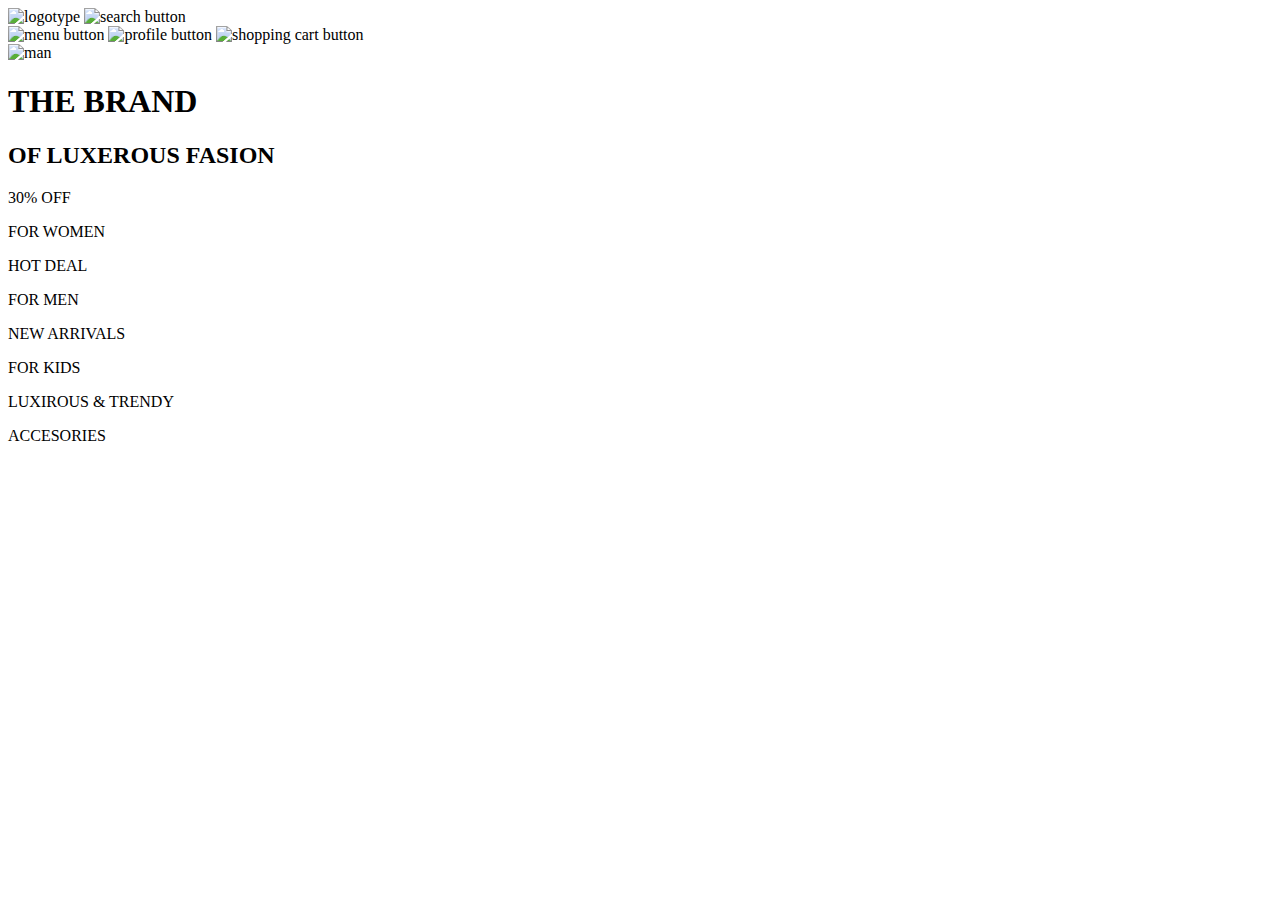
==== index.html @ 13c951c8 "Add files via upload" ====
<!DOCTYPE html>
<html lang="en">

<head>
    <meta charset="UTF-8">
    <meta http-equiv="X-UA-Compatible" content="IE=edge">
    <meta name="viewport" content="width=device-width, initial-scale=1.0">
    <title>Document</title>
    <link rel="stylesheet" href="normalize.css">
    <link rel="stylesheet" href="style.css">
</head>

<body>
    <div class="header">
        <div class="header-container container">
            <div class="logo-search">
                <img src="images/logo.png" alt="logotype" class="logo">
                <img src="images/search.png" alt="search button">
            </div>
            <div class="menu-profile">
                <img src="images/menu.png" alt="menu button">
                <img src="images/profile.png" alt="profile button">
                <img src="images/cart.png" alt="shopping cart button">
            </div>
        </div>
    </div>
    <div class="slogan">
        <img src="images/slogan-man.png" alt="man" class="slogan-man">
        <div class="slogan-text">
            <h1 class="slogan-one">THE BRAND</h1>
            <h2 class="slogan-two">OF LUXEROUS <span class="pink">FASION</span></h2>
        </div>
    </div>
    <div class="content">
        <div class="stock container">
            <div class="items">
                <div class="item">
                    <p class="item-desc">30% OFF</p>
                    <p class="item-for"><span class="pink">FOR WOMEN</span></p>
                </div>
                <div class="item">
                    <p class="item-desc">HOT DEAL</p>
                    <p class="item-for"><span class="pink">FOR MEN</span></p>
                </div>
                <div class="item">
                    <p class="item-desc">NEW ARRIVALS</p>
                    <p class="item-for"><span class="pink">FOR KIDS</span></p>
                </div>
                <div class="item">
                    <p class="item-desc">LUXIROUS & TRENDY</p>
                    <p class="item-for"><span class="pink">ACCESORIES</span></p>
                </div>
            </div>
        </div>
    </div>
    <div class="benefits"></div>
    <div class="subscribe"></div>
    <div class="footer"></div>
</body>

</html>
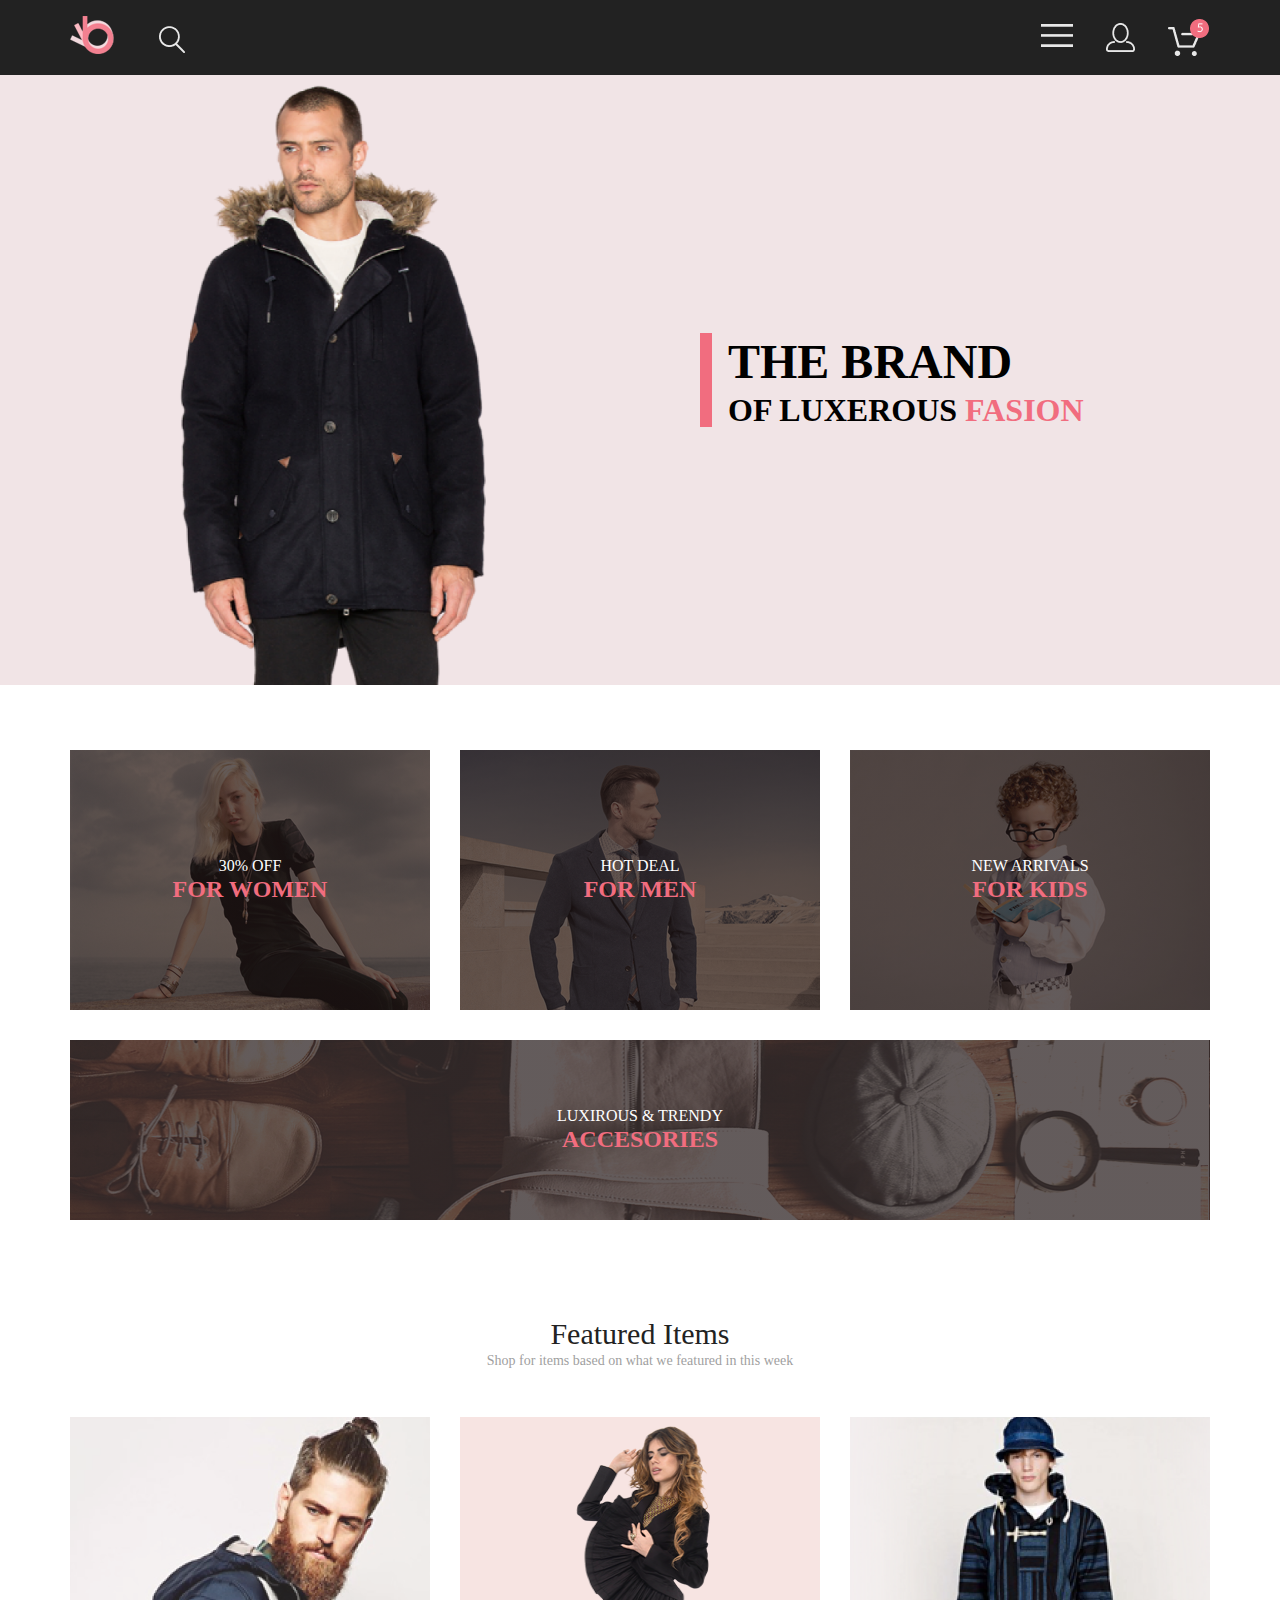
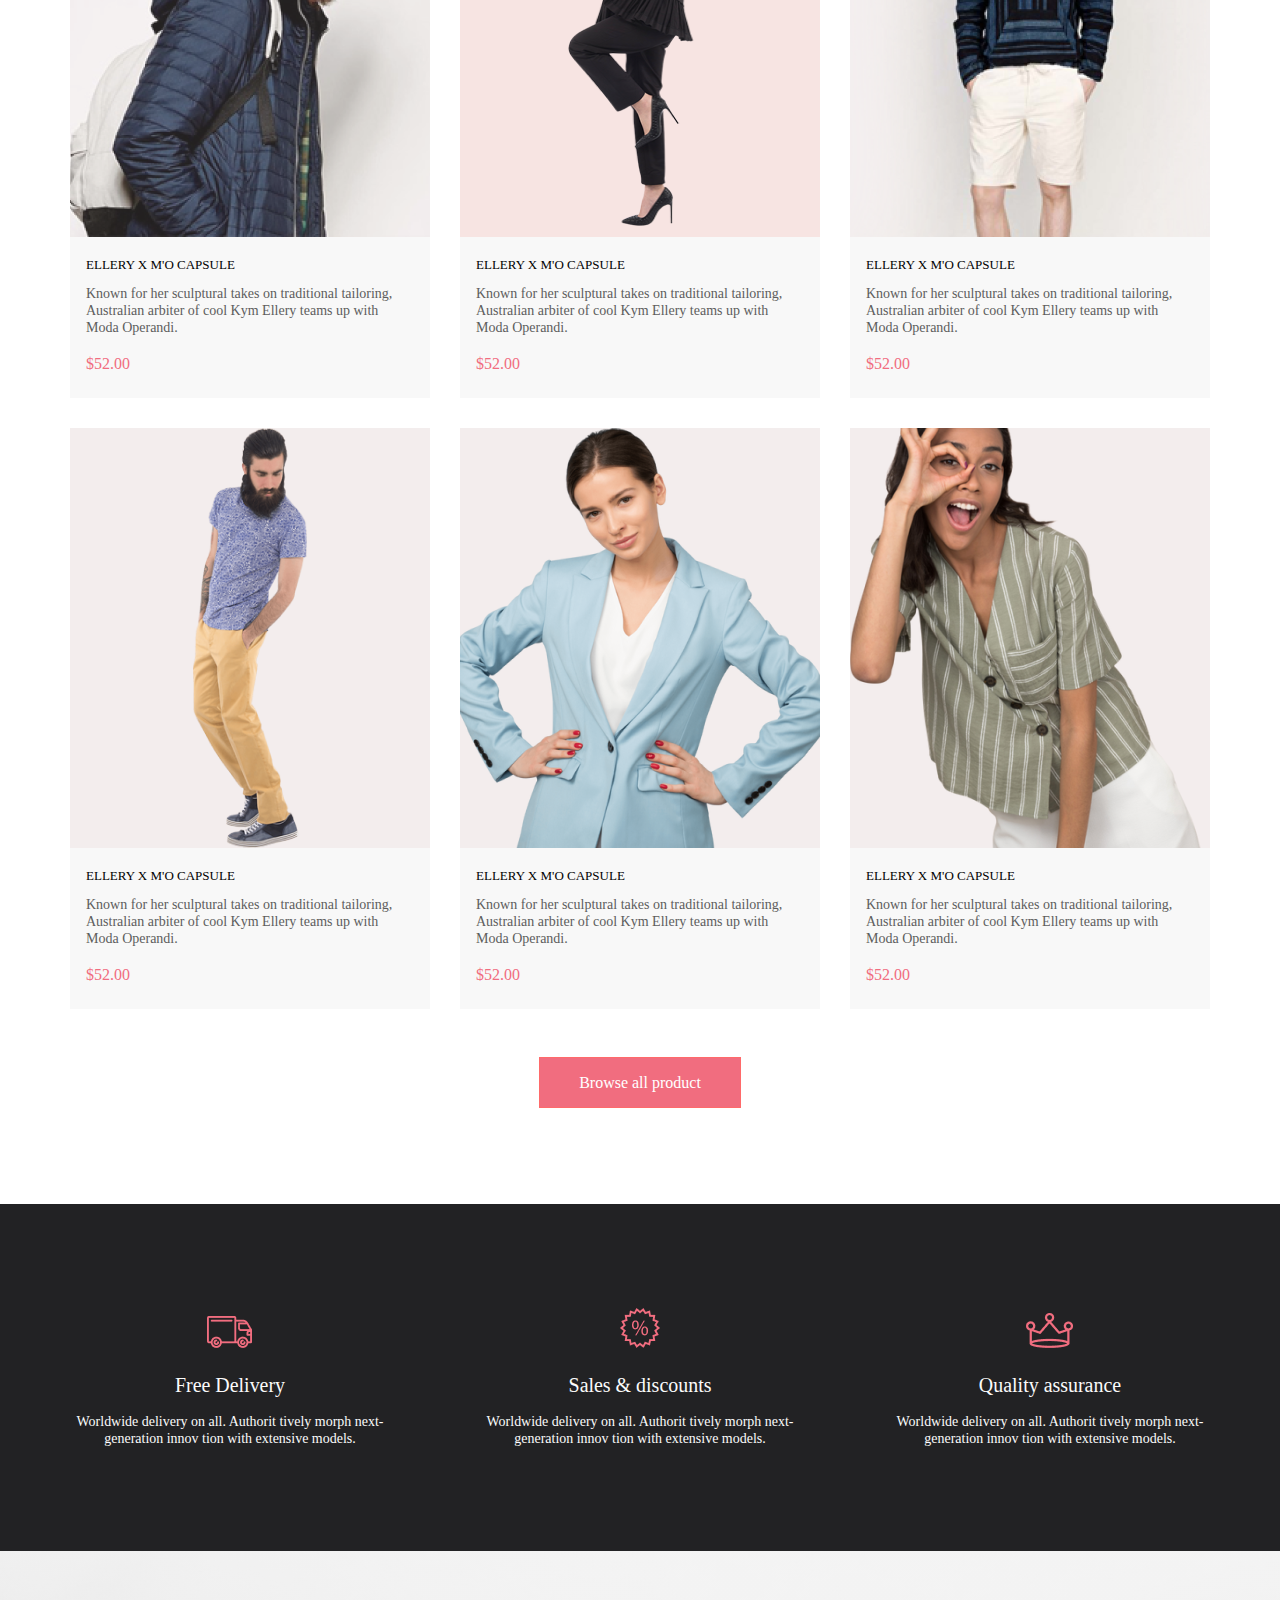
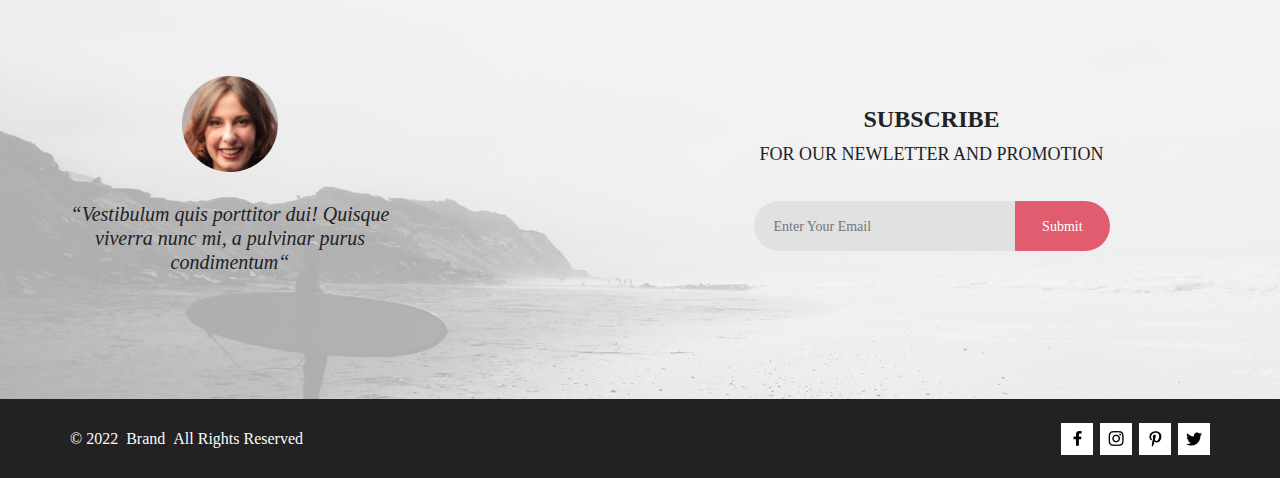
==== commit 5cbd423a: "фиксирую" ====
--- a/index.html
+++ b/index.html
@@ -11,19 +11,48 @@
 </head>
 
 <body>
-    <div class="header">
+    <header class="header">
         <div class="header-container container">
             <div class="logo-search">
                 <img src="images/logo.png" alt="logotype" class="logo">
-                <img src="images/search.png" alt="search button">
+                <img src="images/search.png" alt="search button" class="search-button">
             </div>
             <div class="menu-profile">
-                <img src="images/menu.png" alt="menu button">
+                <div class="menu-button">
+                    <img src="images/menu.png" alt="menu button" class="menu">
+                    <nav class="nav-menu">
+                        <h5 class="menu-title">MENU</h5>
+                        <p class="menu-man"><span class="pink">MAN</span></p>
+                        <ul>
+                            <li>Accesories</li>
+                            <li>Bags</li>
+                            <li>Denim</li>
+                            <li>T-Shirts</li>
+                        </ul>
+                        <p class="menu-woman"><span class="pink">WOMAN</span></p>
+                        <ul>
+                            <li>Accesories</li>
+                            <li>Jackets & Coats</li>
+                            <li>Polos</li>
+                            <li>T-Shirts</li>
+                            <li>Shirts</li>
+                        </ul>
+                        <p class="menu-kids"><span class="pink">KIDS</span></p>
+                        <ul>
+                            <li>Accesories</li>
+                            <li>Jackets & Coats</li>
+                            <li>Polos</li>
+                            <li>T-Shirts</li>
+                            <li>Shirts</li>
+                            <li>Bags</li>
+                        </ul>
+                    </nav>
+                </div>
                 <img src="images/profile.png" alt="profile button">
                 <img src="images/cart.png" alt="shopping cart button">
             </div>
         </div>
-    </div>
+    </header>
     <div class="slogan">
         <img src="images/slogan-man.png" alt="man" class="slogan-man">
         <div class="slogan-text">
@@ -52,10 +81,143 @@
                 </div>
             </div>
         </div>
-    </div>
-    <div class="benefits"></div>
-    <div class="subscribe"></div>
-    <div class="footer"></div>
+        <div class="featured-items container">
+            <h3 class="title-featured">Featured Items</h3>
+            <p class="desc-featured">Shop for items based on what we featured in this week</p>
+            <div class="cards">
+                <div class="card">
+                    <div class="card-img"><img src="images/card-1.png" alt="">
+                        <div class="card-hover"><img src="/images/add-to-cart.png" alt=""></div>
+                    </div>
+                    <div class="card-desc">
+                        <h4 class="product-name">ELLERY X M'O CAPSULE</h4>
+                        <p class="product-desc">Known for her sculptural takes on traditional tailoring, Australian
+                            arbiter of cool Kym Ellery teams up with Moda Operandi.</p>
+                        <p class="price"><span class="pink">$52.00</span></p>
+                    </div>
+                </div>
+                <div class="card">
+                    <div class="card-img"><img src="images/card-2.png" alt="">
+                        <div class="card-hover"><img src="/images/add-to-cart.png" alt=""></div>
+                    </div>
+                    <div class="card-desc">
+                        <h4 class="product-name">ELLERY X M'O CAPSULE</h4>
+                        <p class="product-desc">Known for her sculptural takes on traditional tailoring, Australian
+                            arbiter of cool Kym Ellery teams up with Moda Operandi.</p>
+                        <p class="price"><span class="pink">$52.00</span></p>
+                    </div>
+                </div>
+                <div class="card">
+                    <div class="card-img"><img src="images/card-3.png" alt="">
+                        <div class="card-hover"><img src="/images/add-to-cart.png" alt=""></div>
+                    </div>
+                    <div class="card-desc">
+                        <h4 class="product-name">ELLERY X M'O CAPSULE</h4>
+                        <p class="product-desc">Known for her sculptural takes on traditional tailoring, Australian
+                            arbiter of cool Kym Ellery teams up with Moda Operandi.</p>
+                        <p class="price"><span class="pink">$52.00</span></p>
+                    </div>
+                </div>
+                <div class="card">
+                    <div class="card-img"><img src="images/card-4.png" alt="">
+                        <div class="card-hover"><img src="/images/add-to-cart.png" alt=""></div>
+                    </div>
+                    <div class="card-desc">
+                        <h4 class="product-name">ELLERY X M'O CAPSULE</h4>
+                        <p class="product-desc">Known for her sculptural takes on traditional tailoring, Australian
+                            arbiter of cool Kym Ellery teams up with Moda Operandi.</p>
+                        <p class="price"><span class="pink">$52.00</span></p>
+                    </div>
+                </div>
+                <div class="card">
+                    <div class="card-img"><img src="images/card-5.png" alt="">
+                        <div class="card-hover"><img src="/images/add-to-cart.png" alt=""></div>
+                    </div>
+                    <div class="card-desc">
+                        <h4 class="product-name">ELLERY X M'O CAPSULE</h4>
+                        <p class="product-desc">Known for her sculptural takes on traditional tailoring, Australian
+                            arbiter of cool Kym Ellery teams up with Moda Operandi.</p>
+                        <p class="price"><span class="pink">$52.00</span></p>
+                    </div>
+                </div>
+                <div class="card">
+                    <div class="card-img"><img src="images/card-6.png" alt="">
+                        <div class="card-hover"><img src="/images/add-to-cart.png" alt=""></div>
+                    </div>
+                    <div class="card-desc">
+                        <h4 class="product-name">ELLERY X M'O CAPSULE</h4>
+                        <p class="product-desc">Known for her sculptural takes on traditional tailoring, Australian
+                            arbiter of cool Kym Ellery teams up with Moda Operandi.</p>
+                        <p class="price"><span class="pink">$52.00</span></p>
+                    </div>
+                </div>
+            </div>
+            <button class="all-product">Browse all product</button>
+        </div>
+    </div>
+    <div class="benefits">
+        <div class="regions container">
+            <div class="region">
+                <img src="images/icon-1.png" alt="icon">
+                <h4 class="benefit-title">Free Delivery</h4>
+                <p class="benefit-decs">Worldwide delivery on all. Authorit tively morph next-generation innov tion with
+                    extensive models.</p>
+            </div>
+            <div class="region">
+                <img src="images/icon-2.png" alt="icon">
+                <h4 class="benefit-title">Sales & discounts</h4>
+                <p class="benefit-decs">Worldwide delivery on all. Authorit tively morph next-generation innov tion with
+                    extensive models.</p>
+            </div>
+            <div class="region">
+                <img src="images/icon-3.png" alt="icon">
+                <h4 class="benefit-title">Quality assurance</h4>
+                <p class="benefit-decs">Worldwide delivery on all. Authorit tively morph next-generation innov tion with
+                    extensive models.</p>
+            </div>
+        </div>
+    </div>
+    <div class="subscribe">
+        <div class="subscribe-container container">
+            <div class="response">
+                <img src="images/sub-prof-icon.png" alt="profile avatar">
+                <p class="feedback">“Vestibulum quis porttitor dui! Quisque viverra nunc mi, a pulvinar purus
+                    condimentum“
+                </p>
+            </div>
+            <form action="#" class="subscribe-form">
+                <h4 class="form-title">SUBSCRIBE</h4>
+                <p class="form-desc">FOR OUR NEWLETTER AND PROMOTION</p>
+                <fieldset class="form-style">
+                    <input class="subscribe-email" required type="text" placeholder="Enter Your Email">
+                    <input class="subscribe-button" type="submit">
+                </fieldset>
+            </form>
+        </div>
+    </div>
+    <footer class="footer">
+        <div class="footer-region container">
+            <div class="copyright">
+                <p class="copy-year">&copy; 2022</p>
+                <p class="brand">Brand</p>
+                <p class="all-rights">All Rights Reserved</p>
+            </div>
+            <div class="socials">
+                <div class="social-bg-container">
+                    <div class="social-icon"><img src="/images/facebook-icon.png" alt=""></div>
+                </div>
+                <div class="social-bg-container">
+                    <div class="social-icon"><img src="/images/instagram-icon.png" alt=""></div>
+                </div>
+                <div class="social-bg-container">
+                    <div class="social-icon"><img src="/images/pinterest-icon.png" alt=""></div>
+                </div>
+                <div class="social-bg-container">
+                    <div class="social-icon"><img src="/images/twitter-icon.png" alt=""></div>
+                </div>
+            </div>
+        </div>
+    </footer>
 </body>
 
 </html>--- a/style.css
+++ b/style.css
@@ -0,0 +1,481 @@
+body {
+    font-family: 'Lato';
+    font-style: normal;
+}
+
+.container {
+    width: 1140px;
+    margin: 0 auto;
+}
+
+.header {
+    background-color: #222222;
+}
+
+.header-container {
+    display: flex;
+    justify-content: space-between;
+    align-items: center;
+    height: 75px;
+}
+
+.logo {
+    margin-right: 40px;
+}
+
+.search-button:hover {
+    cursor: pointer;
+}
+
+.menu-profile {
+    display: flex;
+    align-items: center;
+}
+
+.menu-profile img {
+    margin-left: 33px;
+}
+
+.menu-profile img:hover {
+    cursor: pointer;
+}
+
+.menu {
+    padding: 26px 0;
+}
+
+.menu-button {
+    position: relative;
+}
+
+.menu-button:hover .nav-menu {
+    display: block;
+    position: absolute;
+    top: 77px;
+    left: 0px;
+}
+
+.nav-menu {
+    background: #FFFFFF;
+    font-weight: 400;
+    font-size: 14px;
+    line-height: 17px;
+    color: #6F6E6E;
+    padding: 33px;
+    box-shadow: 6px 4px 35px rgba(0, 0, 0, 0.21);
+    display: none;
+}
+
+.menu-title {
+    font-weight: 700;
+    font-size: 14px;
+    line-height: 17px;
+    color: #000000;
+    margin: 0 0 4px 0;
+    width: 165px;
+}
+
+.nav-menu p {
+    margin: 20px 0 0 0;
+}
+
+.nav-menu ul {
+    list-style-type: none;
+    padding-left: 21px;
+    margin: 0;
+}
+
+.nav-menu ul li {
+    cursor: pointer;
+    margin-top: 11px;
+}
+
+.slogan {
+    background-color: #F1E4E6;
+    display: flex;
+    align-items: center;
+}
+
+.slogan-man {
+    width: 50%;
+}
+
+.slogan-one {
+    font-weight: 900;
+    font-size: 48px;
+    line-height: 58px;
+    margin: 0;
+}
+
+.slogan-two {
+    font-weight: 700;
+    font-size: 32px;
+    line-height: 38px;
+    margin: 0;
+}
+
+.pink {
+    color: #F16D7F;
+}
+
+.slogan-text {
+    width: 380px;
+    height: 94px;
+    border-left: 12px solid #F16D7F;
+    padding-left: 16px;
+    margin-left: 60px;
+}
+
+.content {
+    margin-top: 65px;
+    margin-bottom: 96px;
+}
+
+.stock {
+    height: 470px;
+}
+
+.items {
+    display: flex;
+    justify-content: space-between;
+    flex-wrap: wrap;
+}
+
+.items .item:nth-child(1) {
+    background-image: linear-gradient(90deg, rgba(33, 22, 22, 0.7) 0%, rgba(33, 22, 22, 0.7) 100%), url(images/for-woman.png);
+}
+
+.items .item:nth-child(2) {
+    background-image: linear-gradient(90deg, rgba(33, 22, 22, 0.7) 0%, rgba(33, 22, 22, 0.7) 100%), url(images/for-man.png);
+}
+
+.items .item:nth-child(3) {
+    background-image: linear-gradient(90deg, rgba(33, 22, 22, 0.7) 0%, rgba(33, 22, 22, 0.7) 100%), url(images/for-kids.png);
+}
+
+.items .item:last-child {
+    background-image: linear-gradient(90deg, rgba(33, 22, 22, 0.7) 0%, rgba(33, 22, 22, 0.7) 100%), url(images/accesories.png);
+    width: 100%;
+    height: 180px;
+    margin-top: 30px;
+}
+
+.item {
+    width: 360px;
+    height: 260px;
+}
+
+
+.item-desc {
+    font-weight: 400;
+    font-size: 16px;
+    line-height: 19px;
+    color: #FFFFFF;
+    margin: 0;
+}
+
+.item-for {
+    font-weight: 700;
+    font-size: 24px;
+    line-height: 29px;
+    color: #F16D7F;
+    margin: 0;
+}
+
+.item,
+.item-last {
+    display: flex;
+    flex-direction: column;
+    justify-content: center;
+    align-items: center;
+}
+
+.featured-items {
+    margin-top: 96px;
+    margin-bottom: 96px;
+    width: 1140px;
+    display: flex;
+    flex-direction: column;
+    align-items: center;
+}
+
+.title-featured {
+    font-weight: 400;
+    font-size: 30px;
+    line-height: 36px;
+    color: #222222;
+    margin: 0;
+}
+
+.desc-featured {
+    font-weight: 400;
+    font-size: 14px;
+    line-height: 17px;
+    color: #9F9F9F;
+    margin: 0;
+}
+
+.cards {
+    display: grid;
+    grid-template-columns: 1fr 1fr 1fr;
+    grid-gap: 30px;
+    margin: 48px 0;
+}
+
+.card {
+    width: 360px;
+    height: 581px;
+    background-color: #F8F8F8;
+}
+
+.card-img {
+    height: 420px;
+}
+
+.card-hover {
+    background-color: rgba(58, 56, 56, 0.86);
+    height: 420px;
+    width: 360px;
+    display: none;
+}
+
+.card-img:hover .card-hover {
+    display: flex;
+    justify-content: center;
+    align-items: center;
+    position: relative;
+    top: -424px;
+    left: 0;
+}
+
+.card-hover img {
+    cursor: pointer;
+}
+
+.card-desc {
+    margin: 20px 16px;
+}
+
+.product-name {
+    margin: 0 0 12px 0;
+    font-weight: 400;
+    font-size: 13px;
+    line-height: 16px;
+    color: #000000;
+}
+
+.product-desc {
+    margin: 0;
+    font-weight: 300;
+    font-size: 14px;
+    line-height: 17px;
+    color: #5D5D5D;
+}
+
+.price {
+    margin: 18px 0 0 0;
+    font-weight: 400;
+    font-size: 16px;
+    line-height: 19px;
+}
+
+.all-product {
+    background: #F16D7F;
+    border: 1px solid #FF6A6A;
+    font-weight: 400;
+    font-size: 16px;
+    line-height: 19px;
+    color: #FFFFFF;
+    padding: 15px 39px;
+}
+
+.all-product:hover {
+    cursor: pointer;
+}
+
+.benefits {
+    background-color: #222224;
+}
+
+.regions {
+    display: flex;
+    justify-content: space-between;
+    padding: 104px 0;
+}
+
+.region {
+    display: flex;
+    flex-direction: column;
+    align-items: center;
+    justify-content: flex-end;
+    width: 320px;
+}
+
+.benefit-title {
+    font-weight: 400;
+    font-size: 19.96px;
+    line-height: 24px;
+    color: #FBFBFB;
+    margin: 25px 0 16px 0;
+}
+
+.benefit-decs {
+    font-weight: 300;
+    font-size: 13.972px;
+    line-height: 17px;
+    text-align: center;
+    color: #FBFBFB;
+    margin: 0;
+}
+
+.subscribe {
+    background-image: linear-gradient(90deg, rgba(244, 244, 244, 0.7) 0%, rgba(244, 244, 244, 0.7) 100%), url(images/sub-background.png);
+    background-size: cover;
+    display: flex;
+    align-items: center;
+    height: 448px;
+}
+
+.subscribe-container {
+    display: flex;
+    align-items: center;
+    justify-content: space-between;
+}
+
+.feedback {
+    font-style: italic;
+    font-weight: 400;
+    font-size: 20px;
+    line-height: 24px;
+    text-align: center;
+    color: #222224;
+    margin: 30px 0 0 0;
+}
+
+.response {
+    display: flex;
+    flex-direction: column;
+    align-items: center;
+    width: 320px;
+}
+
+.subscribe-form {
+    width: 557px;
+}
+
+.form-title {
+    font-weight: 700;
+    font-size: 24px;
+    line-height: 167.2%;
+    text-align: center;
+    color: #222224;
+    margin: 0;
+    display: flex;
+    justify-content: center;
+}
+
+.form-desc {
+    font-weight: 400;
+    font-size: 18px;
+    line-height: 167.2%;
+    text-align: center;
+    color: #222224;
+    margin: 0;
+}
+
+.form-style {
+    width: 356px;
+    height: 50px;
+    margin: 32px auto 0 auto;
+    display: flex;
+    justify-content: space-between;
+    padding: 0;
+    border: none;
+}
+
+.subscribe-email {
+    border-radius: 50px 0 0 50px;
+    width: 72%;
+    background-color: #E1E1E1;
+    font-weight: 400;
+    font-size: 14px;
+    line-height: 17px;
+    color: #222224;
+    opacity: 1;
+    padding-left: 20px;
+    border: none;
+}
+
+.subscribe-button {
+    border-radius: 0 50px 50px 0;
+    width: 100px;
+    font-weight: 400;
+    font-size: 14px;
+    line-height: 17px;
+    color: #FFFFFF;
+    background-color: #E05C6E;
+    border: none;
+}
+
+.subscribe-button:hover {
+    cursor: pointer;
+}
+
+.footer {
+    background: #222224;
+    height: 79px;
+    display: flex;
+    align-items: center;
+}
+
+.footer-region {
+    display: flex;
+    justify-content: space-between;
+    align-items: center;
+}
+
+.copyright {
+    font-weight: 400;
+    font-size: 16px;
+    line-height: 19px;
+    color: #FBFBFB;
+    display: flex;
+}
+
+.copyright:hover {
+    cursor: default;
+}
+
+.brand {
+    margin-left: 8px;
+    margin-right: 8px;
+}
+
+.social-icon {
+    width: 32px;
+    height: 32px;
+    display: flex;
+    justify-content: center;
+    align-items: center;
+}
+
+.social-bg-container {
+    background-color: #FFFFFF;
+}
+
+.socials {
+    display: flex;
+}
+
+.socials .social-bg-container:nth-last-child(n+2) {
+    margin-right: 7px;
+}
+
+.social-icon:hover {
+    filter: invert(1);
+}
+
+.social-bg-container:hover {
+    background-color: #f16d7f;
+    cursor: pointer;
+}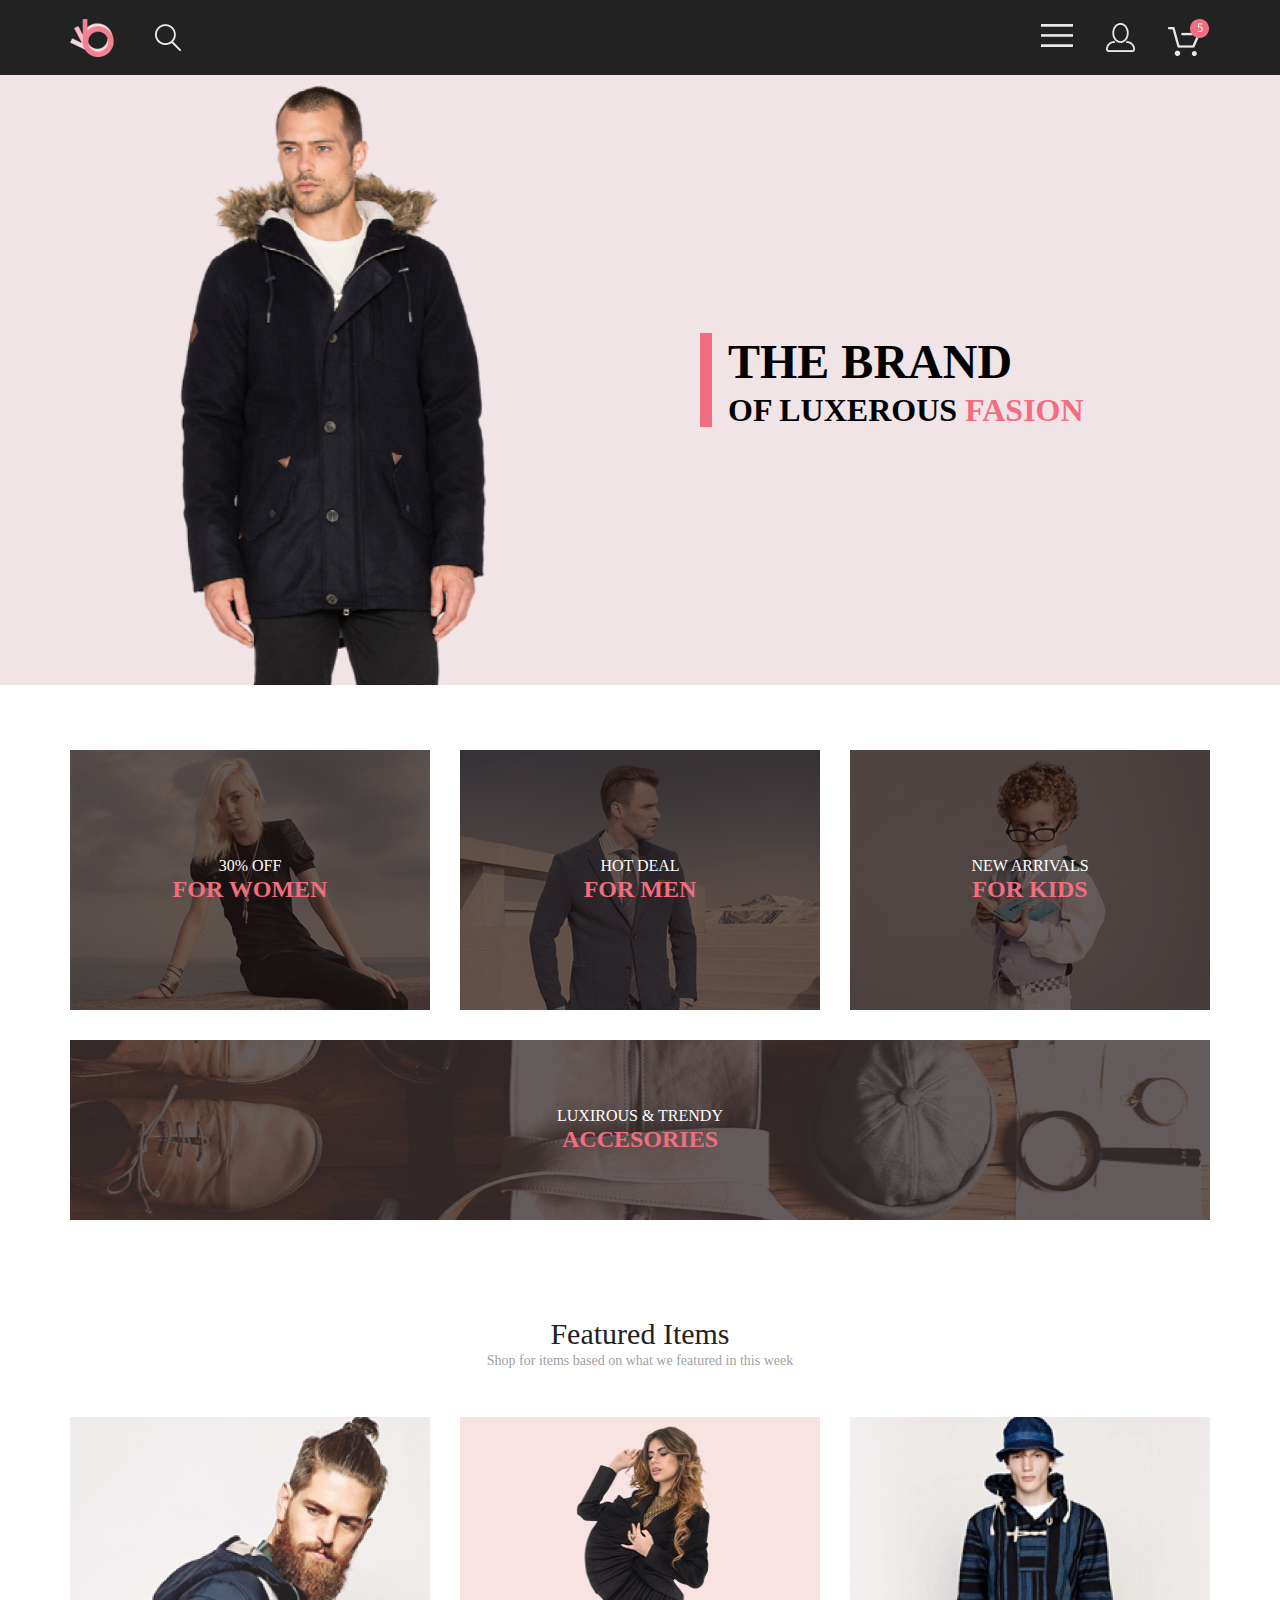
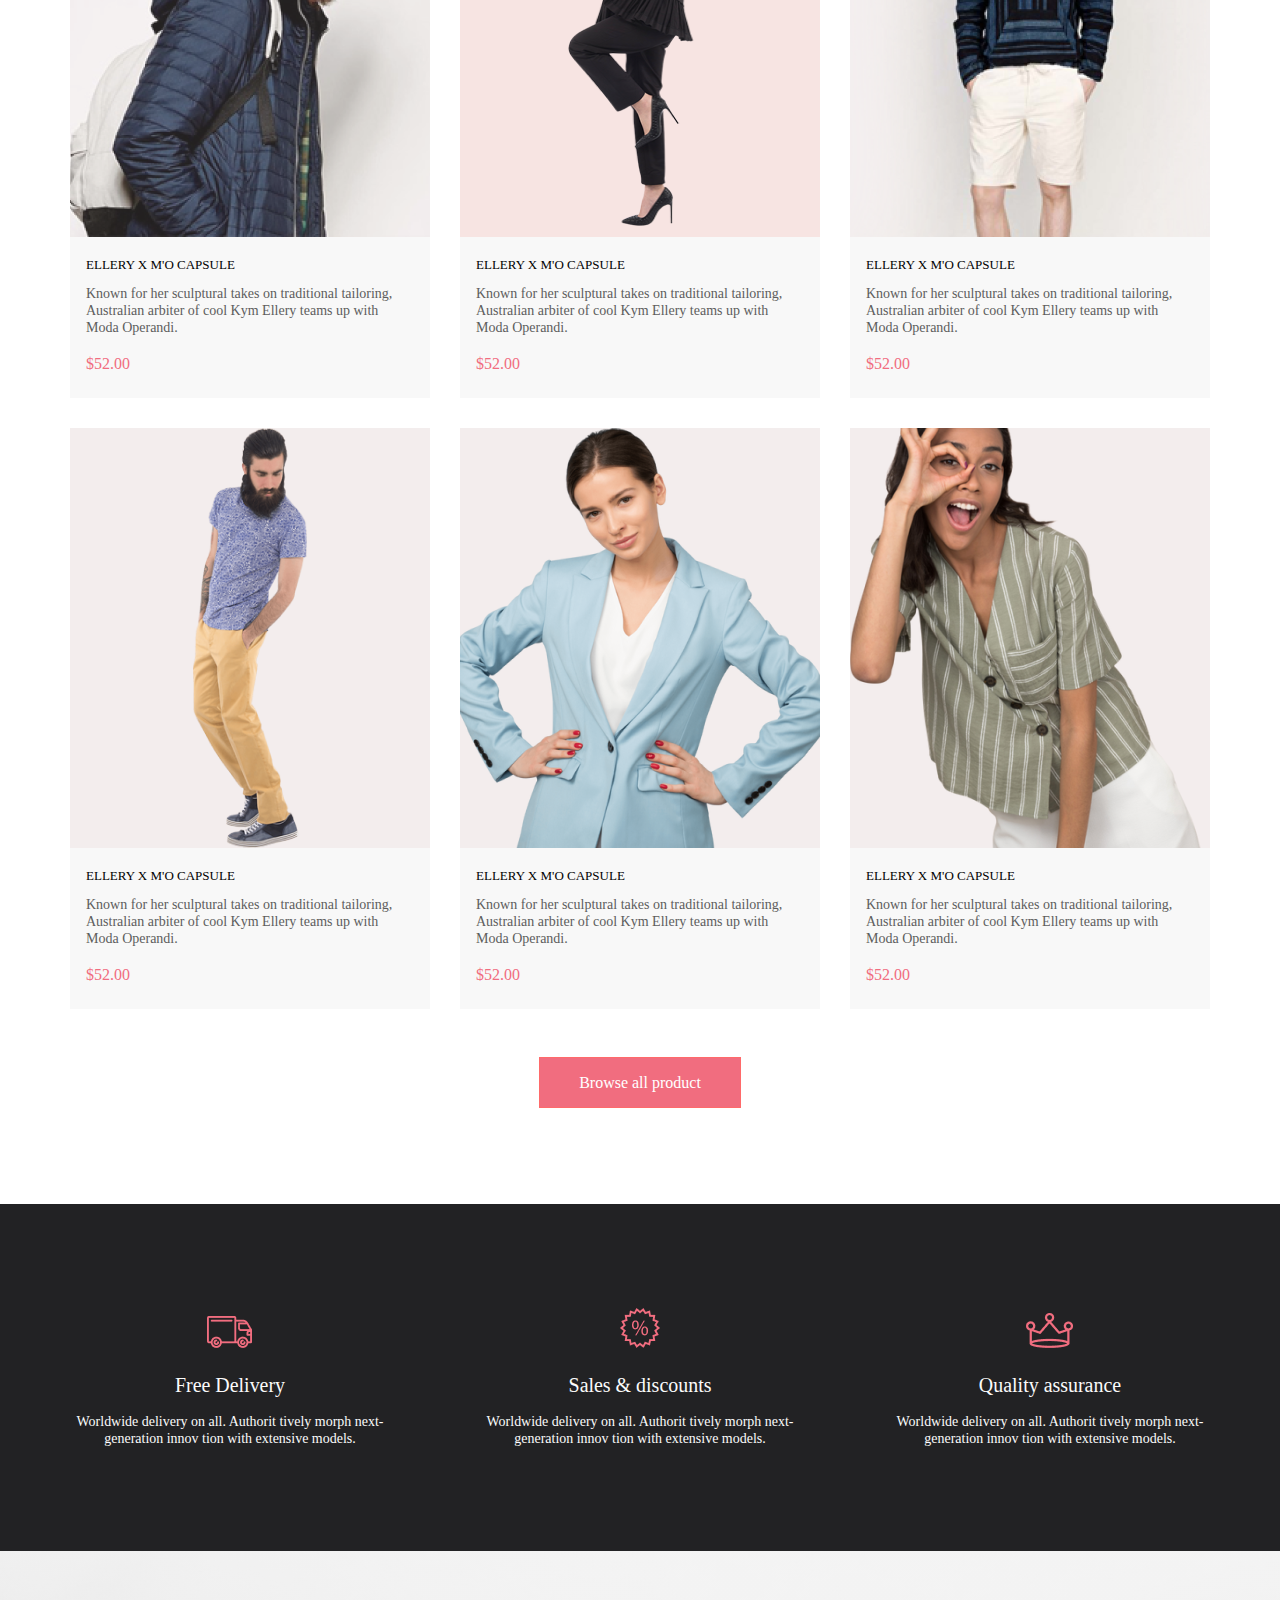
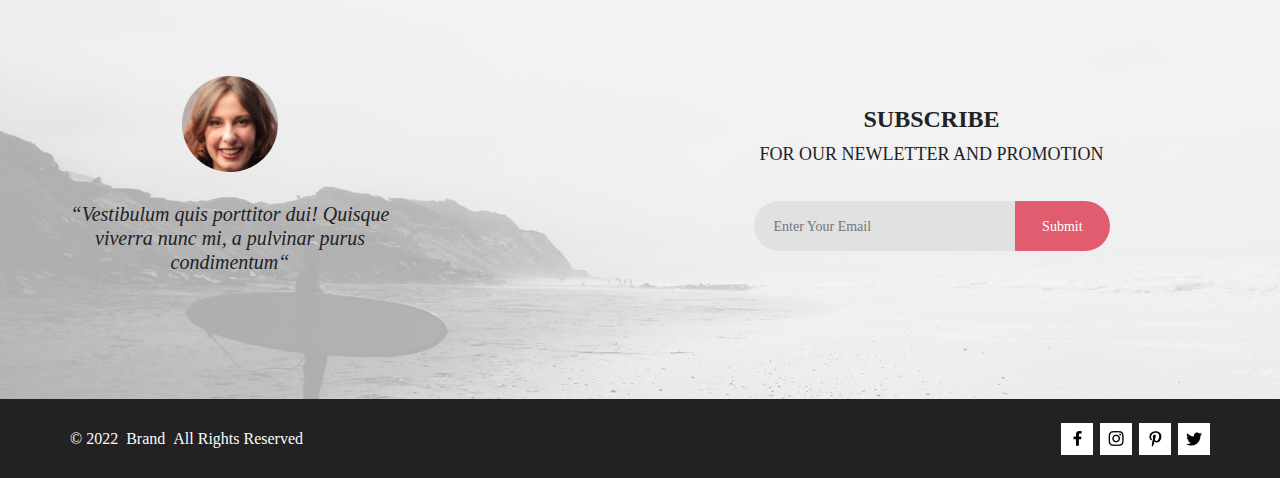
==== commit 29bd4604: "hw2" ====
--- a/index.html
+++ b/index.html
@@ -15,7 +15,12 @@
         <div class="header-container container">
             <div class="logo-search">
                 <img src="images/logo.png" alt="logotype" class="logo">
-                <img src="images/search.png" alt="search button" class="search-button">
+                <div class="search">
+                    <img src="images/search.png" alt="search button" class="search-button">
+                    <div class="search-inp-area">
+                        <input type="text" class="search-input">
+                    </div>
+                </div>
             </div>
             <div class="menu-profile">
                 <div class="menu-button">
--- a/style.css
+++ b/style.css
@@ -19,12 +19,49 @@
     height: 75px;
 }
 
+.logo-search {
+    display: flex;
+    align-items: center;
+}
+
 .logo {
     margin-right: 40px;
 }
 
+.search-button {
+    padding-right: 10px;
+}
+
 .search-button:hover {
     cursor: pointer;
+}
+
+.search:hover .search-inp-area {
+    opacity: 1;
+    transition: 0.2s;
+}
+
+.search {
+    display: flex;
+    align-items: center;
+}
+
+.search-inp-area {
+    height: 45px;
+    width: 370px;
+    background-color: #E8E8E8;
+    border-radius: 45px;
+    display: flex;
+    align-items: center;
+    padding: 0 10px;
+    opacity: 0;
+}
+
+.search-input {
+    background: none;
+    border: none;
+    width: 100%;
+    height: 25px;
 }
 
 .menu-profile {
@@ -52,7 +89,7 @@
     display: block;
     position: absolute;
     top: 77px;
-    left: 0px;
+    left: 2px;
 }
 
 .nav-menu {
@@ -155,6 +192,7 @@
 
 .items .item:last-child {
     background-image: linear-gradient(90deg, rgba(33, 22, 22, 0.7) 0%, rgba(33, 22, 22, 0.7) 100%), url(images/accesories.png);
+    background-size: cover;
     width: 100%;
     height: 180px;
     margin-top: 30px;
@@ -478,4 +516,171 @@
 .social-bg-container:hover {
     background-color: #f16d7f;
     cursor: pointer;
+}
+
+@media screen and (max-width: 1200px) {
+    .container {
+        width: 100%;
+        margin: 0;
+    }
+
+    .header-container {
+        padding: 0 32px;
+        box-sizing: border-box;
+    }
+
+    .slogan-one {
+        font-size: 44px;
+        line-height: 53px;
+    }
+
+    .slogan-two {
+        font-size: 24px;
+        line-height: 29px;
+    }
+
+    .item {
+        width: 31.6%;
+        height: 167px;
+        background-size: 100%;
+    }
+
+    .content {
+        margin: 20px 16px 65px 16px;
+    }
+
+    .items .item:last-child {
+        margin-top: 20px;
+    }
+
+    .cards {
+        grid-template-columns: 1fr 1fr;
+        grid-gap: 16px;
+    }
+
+    .regions {
+        display: grid;
+        grid-template-columns: 1fr;
+        grid-gap: 48px;
+        justify-items: center;
+        padding-top: 48px;
+        padding-bottom: 64px;
+    }
+
+    .subscribe {
+        height: 614px;
+        padding: 64px 0 140px 0;
+        box-sizing: border-box;
+    }
+
+    .subscribe-container {
+        display: grid;
+        grid-template-columns: 1fr;
+        grid-gap: 60px;
+        justify-items: center;
+    }
+
+    .footer-region {
+        padding: 0 32px 0 32px;
+    }
+}
+
+@media screen and (max-width: 768px) {
+
+    .search-inp-area,
+    .menu-profile>img,
+    .slogan-man {
+        display: none;
+    }
+
+    .menu-button:hover .nav-menu {
+        left: -135px;
+    }
+
+    .slogan {
+        height: 363px;
+        justify-content: center;
+    }
+
+    .slogan-one {
+        font-size: 38px;
+        line-height: 46px;
+    }
+
+    .slogan-two {
+        font-size: 20px;
+        line-height: 24px;
+    }
+
+    .slogan-text {
+        height: 66px;
+    }
+
+    .items {
+        flex-direction: column;
+        align-items: center;
+    }
+
+    .item {
+        width: 343px;
+        height: 274px;
+        background-size: cover;
+        margin-bottom: 32px;
+    }
+
+    .stock {
+        height: 1150px;
+    }
+
+    .items .item:last-child {
+        margin-top: 0;
+        width: 343px;
+    }
+
+    .cards {
+        grid-template-columns: 1fr;
+    }
+
+    .content {
+        margin-bottom: 96px;
+    }
+
+    .subscribe-form {
+        width: 100%;
+    }
+
+    .feedback {
+        font-size: 18px;
+        line-height: 22px;
+    }
+
+    .form-title {
+        font-size: 24px;
+        line-height: 153.2%;
+    }
+
+    .form-desc {
+        font-size: 14px;
+        line-height: 153.2%;
+    }
+
+    .subscribe {
+        padding-bottom: 110px;
+    }
+
+    .footer {
+        height: 143px;
+    }
+
+    .footer-region {
+        flex-direction: column-reverse;
+        padding: 43px 0 9px 0;
+    }
+
+    .copyright p {
+        margin-bottom: 0;
+        margin-top: 40px;
+    }
+
+
 }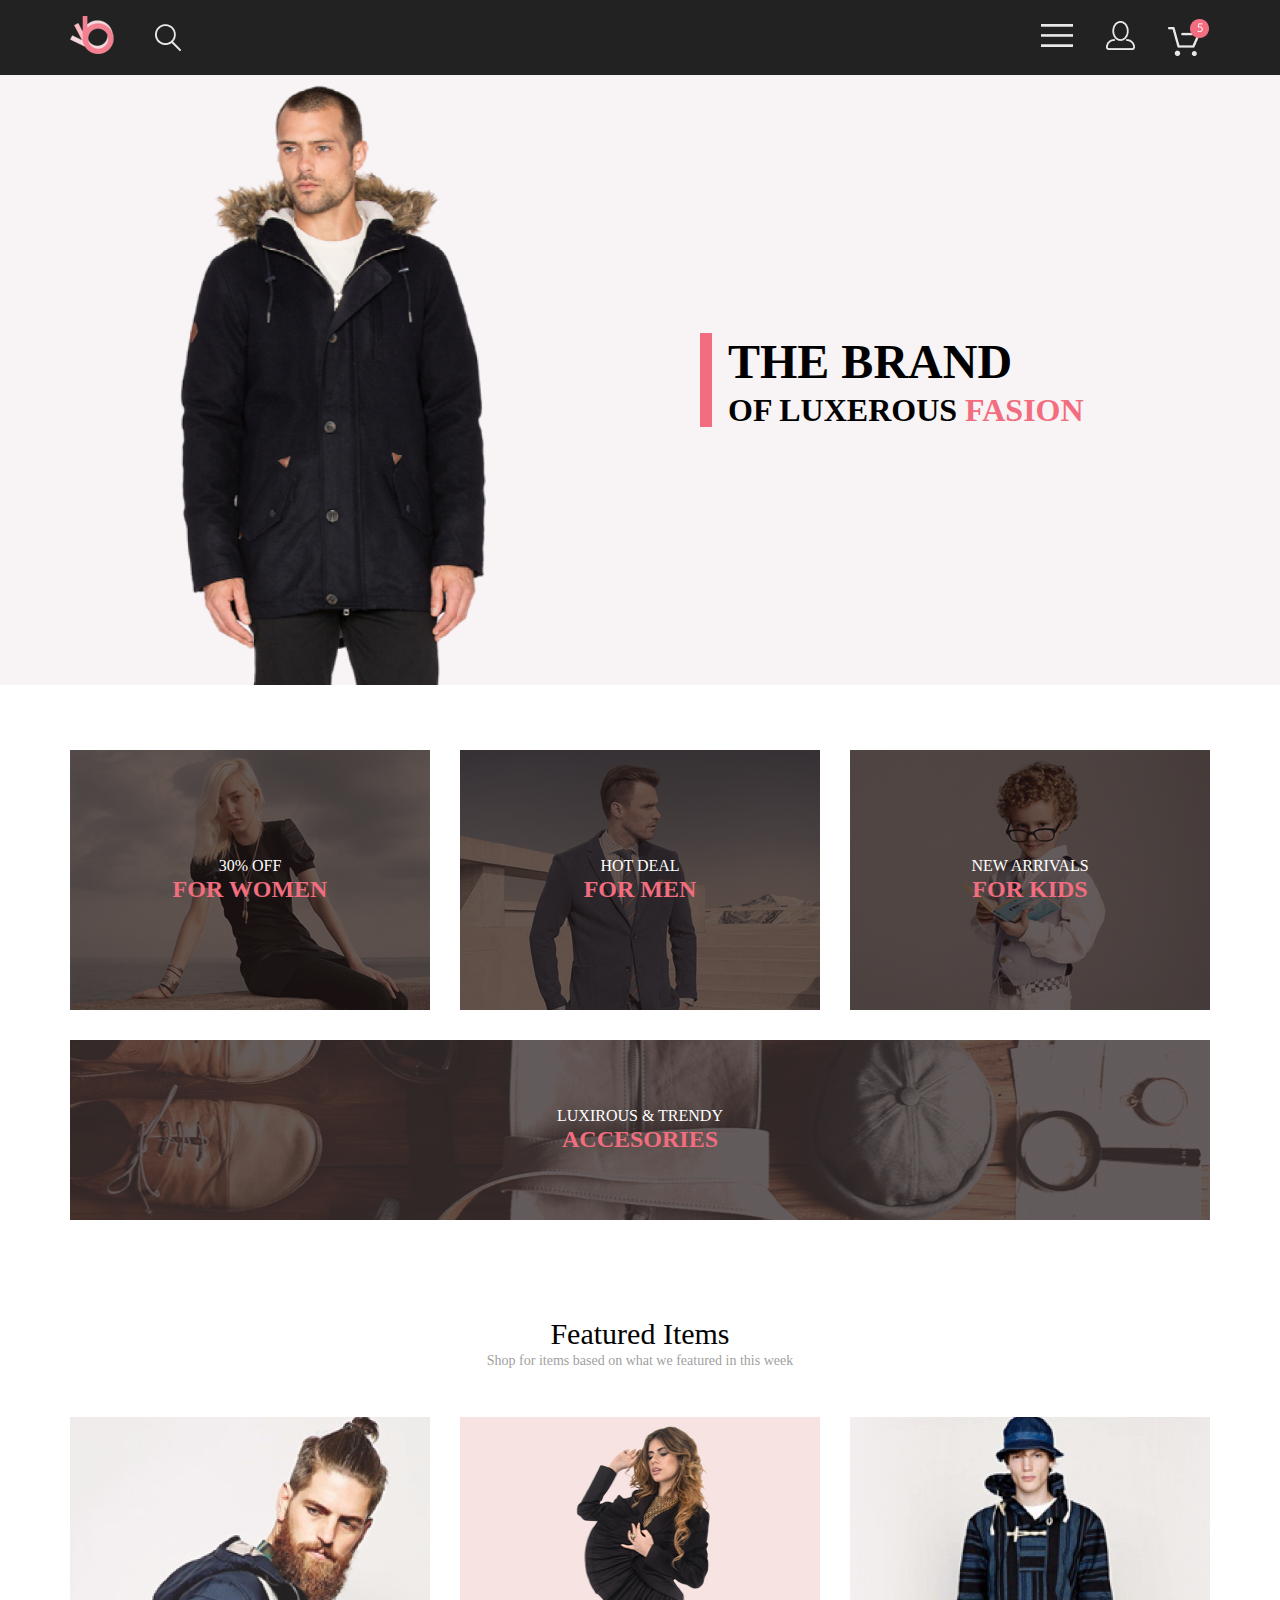
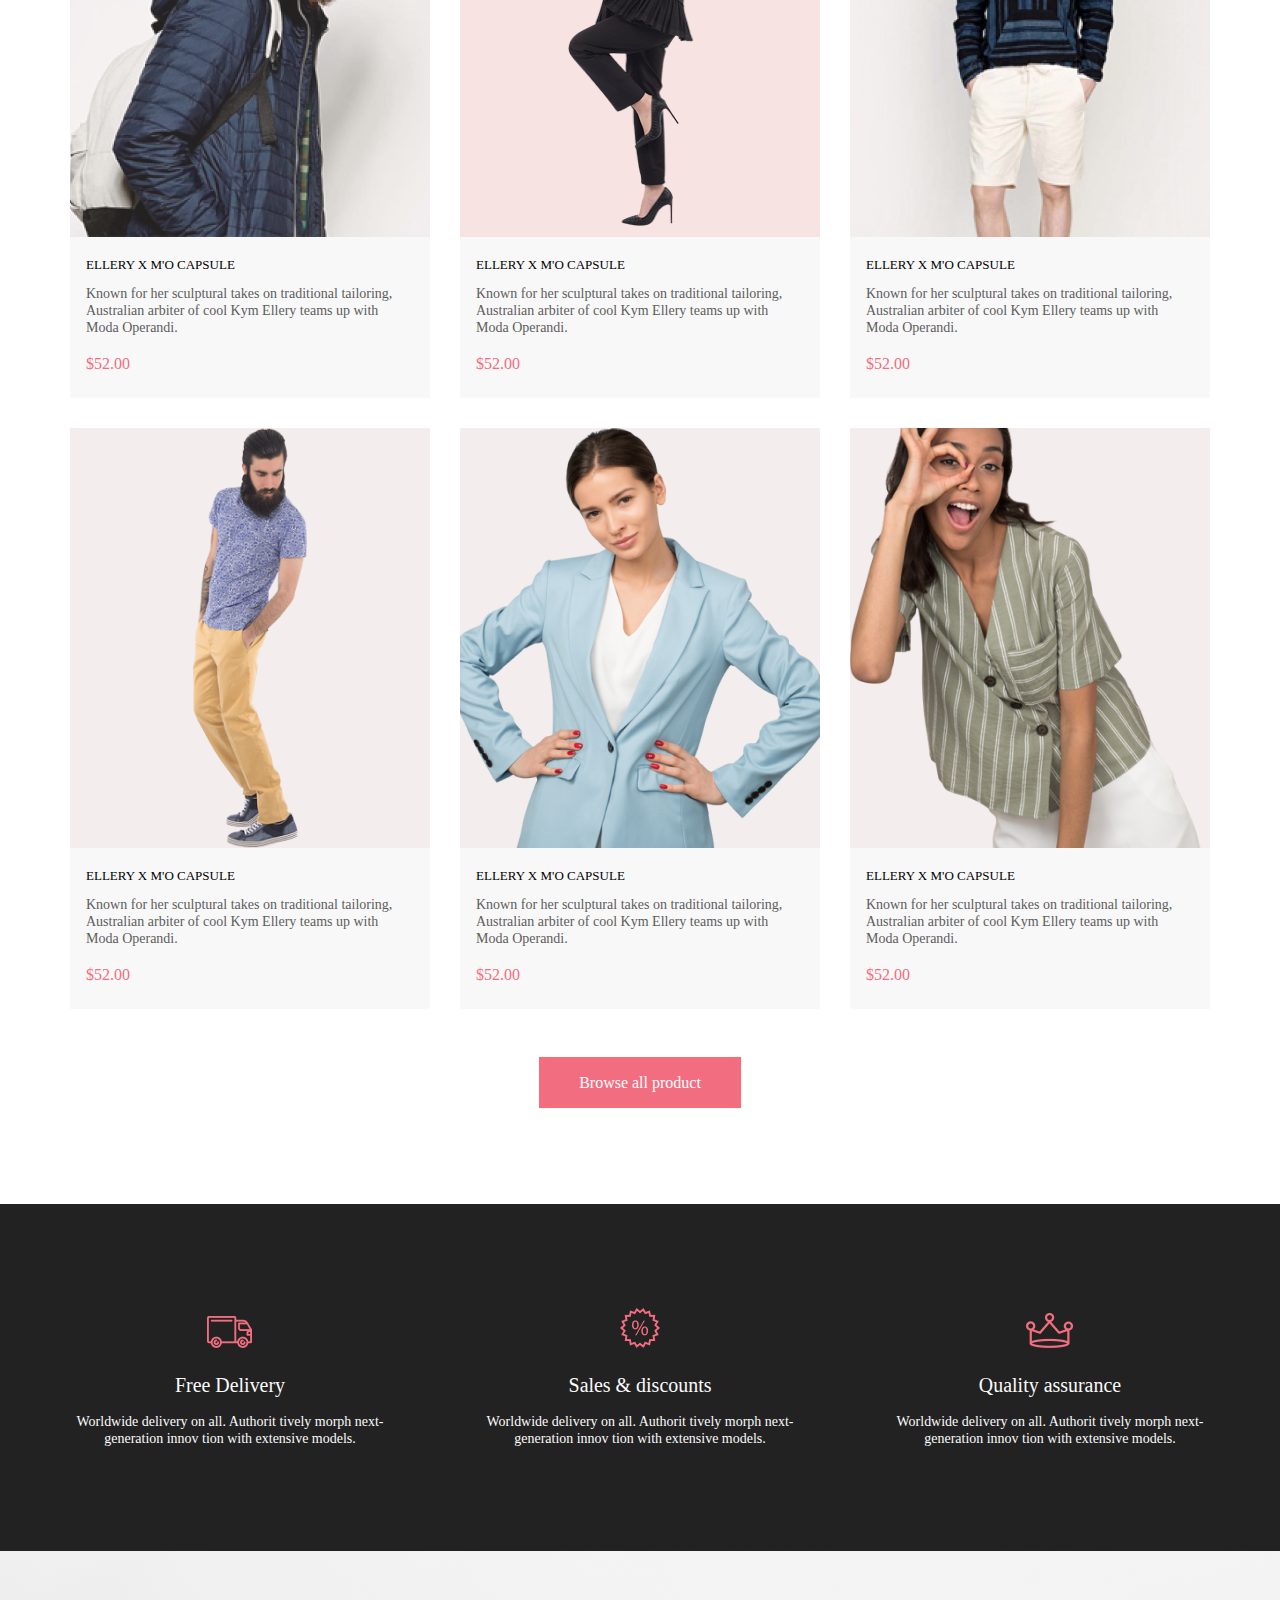
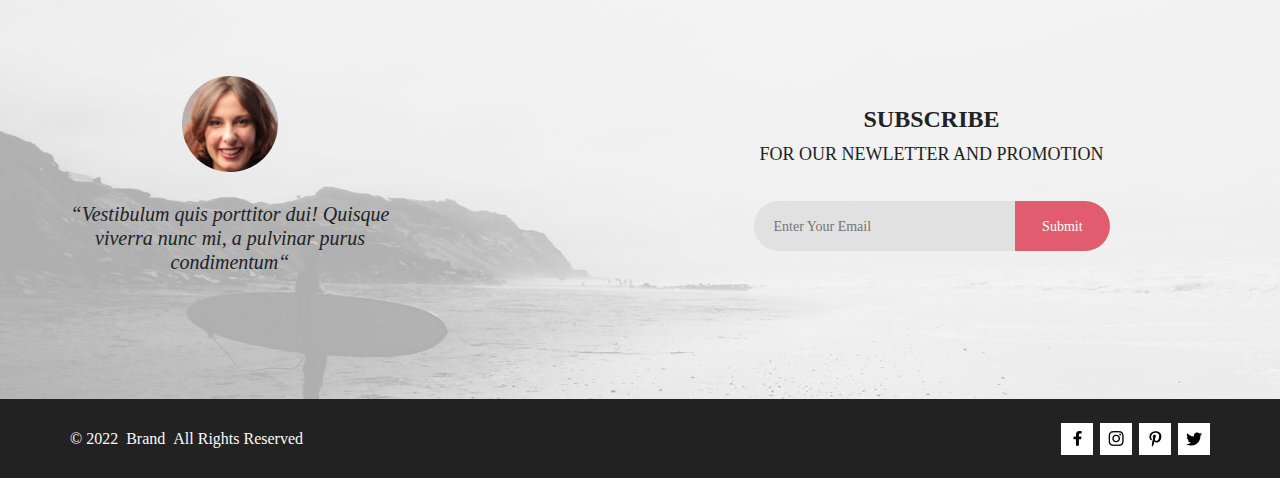
==== commit 5aa5a256: "поправка (задание 6)" ====
--- a/index.html
+++ b/index.html
@@ -14,7 +14,7 @@
     <header class="header">
         <div class="header-container container">
             <div class="logo-search">
-                <img src="images/logo.png" alt="logotype" class="logo">
+                <a href="index.html"><img src="images/logo.png" alt="logotype" class="logo"></a>
                 <div class="search">
                     <img src="images/search.png" alt="search button" class="search-button">
                     <div class="search-inp-area">
@@ -53,7 +53,7 @@
                         </ul>
                     </nav>
                 </div>
-                <img src="images/profile.png" alt="profile button">
+                <a href="registration.html"><img src="images/profile.png" alt="profile button"></a>
                 <img src="images/cart.png" alt="shopping cart button">
             </div>
         </div>
@@ -90,72 +90,84 @@
             <h3 class="title-featured">Featured Items</h3>
             <p class="desc-featured">Shop for items based on what we featured in this week</p>
             <div class="cards">
-                <div class="card">
-                    <div class="card-img"><img src="images/card-1.png" alt="">
-                        <div class="card-hover"><img src="/images/add-to-cart.png" alt=""></div>
-                    </div>
-                    <div class="card-desc">
-                        <h4 class="product-name">ELLERY X M'O CAPSULE</h4>
-                        <p class="product-desc">Known for her sculptural takes on traditional tailoring, Australian
-                            arbiter of cool Kym Ellery teams up with Moda Operandi.</p>
-                        <p class="price"><span class="pink">$52.00</span></p>
-                    </div>
-                </div>
-                <div class="card">
-                    <div class="card-img"><img src="images/card-2.png" alt="">
-                        <div class="card-hover"><img src="/images/add-to-cart.png" alt=""></div>
-                    </div>
-                    <div class="card-desc">
-                        <h4 class="product-name">ELLERY X M'O CAPSULE</h4>
-                        <p class="product-desc">Known for her sculptural takes on traditional tailoring, Australian
-                            arbiter of cool Kym Ellery teams up with Moda Operandi.</p>
-                        <p class="price"><span class="pink">$52.00</span></p>
-                    </div>
-                </div>
-                <div class="card">
-                    <div class="card-img"><img src="images/card-3.png" alt="">
-                        <div class="card-hover"><img src="/images/add-to-cart.png" alt=""></div>
-                    </div>
-                    <div class="card-desc">
-                        <h4 class="product-name">ELLERY X M'O CAPSULE</h4>
-                        <p class="product-desc">Known for her sculptural takes on traditional tailoring, Australian
-                            arbiter of cool Kym Ellery teams up with Moda Operandi.</p>
-                        <p class="price"><span class="pink">$52.00</span></p>
-                    </div>
-                </div>
-                <div class="card">
-                    <div class="card-img"><img src="images/card-4.png" alt="">
-                        <div class="card-hover"><img src="/images/add-to-cart.png" alt=""></div>
-                    </div>
-                    <div class="card-desc">
-                        <h4 class="product-name">ELLERY X M'O CAPSULE</h4>
-                        <p class="product-desc">Known for her sculptural takes on traditional tailoring, Australian
-                            arbiter of cool Kym Ellery teams up with Moda Operandi.</p>
-                        <p class="price"><span class="pink">$52.00</span></p>
-                    </div>
-                </div>
-                <div class="card">
-                    <div class="card-img"><img src="images/card-5.png" alt="">
-                        <div class="card-hover"><img src="/images/add-to-cart.png" alt=""></div>
-                    </div>
-                    <div class="card-desc">
-                        <h4 class="product-name">ELLERY X M'O CAPSULE</h4>
-                        <p class="product-desc">Known for her sculptural takes on traditional tailoring, Australian
-                            arbiter of cool Kym Ellery teams up with Moda Operandi.</p>
-                        <p class="price"><span class="pink">$52.00</span></p>
-                    </div>
-                </div>
-                <div class="card">
-                    <div class="card-img"><img src="images/card-6.png" alt="">
-                        <div class="card-hover"><img src="/images/add-to-cart.png" alt=""></div>
-                    </div>
-                    <div class="card-desc">
-                        <h4 class="product-name">ELLERY X M'O CAPSULE</h4>
-                        <p class="product-desc">Known for her sculptural takes on traditional tailoring, Australian
-                            arbiter of cool Kym Ellery teams up with Moda Operandi.</p>
-                        <p class="price"><span class="pink">$52.00</span></p>
-                    </div>
-                </div>
+                <a href="single-page.html">
+                    <div class="card">
+                        <div class="card-img"><img src="images/card-1.png" alt="">
+                            <div class="card-hover"><img src="/images/add-to-cart.png" alt=""></div>
+                        </div>
+                        <div class="card-desc">
+                            <h4 class="product-name">ELLERY X M'O CAPSULE</h4>
+                            <p class="product-desc">Known for her sculptural takes on traditional tailoring, Australian
+                                arbiter of cool Kym Ellery teams up with Moda Operandi.</p>
+                            <p class="price"><span class="pink">$52.00</span></p>
+                        </div>
+                    </div>
+                </a>
+                <a href="single-page.html">
+                    <div class="card">
+                        <div class="card-img"><img src="images/card-2.png" alt="">
+                            <div class="card-hover"><img src="/images/add-to-cart.png" alt=""></div>
+                        </div>
+                        <div class="card-desc">
+                            <h4 class="product-name">ELLERY X M'O CAPSULE</h4>
+                            <p class="product-desc">Known for her sculptural takes on traditional tailoring, Australian
+                                arbiter of cool Kym Ellery teams up with Moda Operandi.</p>
+                            <p class="price"><span class="pink">$52.00</span></p>
+                        </div>
+                    </div>
+                </a>
+                <a href="single-page.html">
+                    <div class="card">
+                        <div class="card-img"><img src="images/card-3.png" alt="">
+                            <div class="card-hover"><img src="/images/add-to-cart.png" alt=""></div>
+                        </div>
+                        <div class="card-desc">
+                            <h4 class="product-name">ELLERY X M'O CAPSULE</h4>
+                            <p class="product-desc">Known for her sculptural takes on traditional tailoring, Australian
+                                arbiter of cool Kym Ellery teams up with Moda Operandi.</p>
+                            <p class="price"><span class="pink">$52.00</span></p>
+                        </div>
+                    </div>
+                </a>
+                <a href="single-page.html">
+                    <div class="card">
+                        <div class="card-img"><img src="images/card-4.png" alt="">
+                            <div class="card-hover"><img src="/images/add-to-cart.png" alt=""></div>
+                        </div>
+                        <div class="card-desc">
+                            <h4 class="product-name">ELLERY X M'O CAPSULE</h4>
+                            <p class="product-desc">Known for her sculptural takes on traditional tailoring, Australian
+                                arbiter of cool Kym Ellery teams up with Moda Operandi.</p>
+                            <p class="price"><span class="pink">$52.00</span></p>
+                        </div>
+                    </div>
+                </a>
+                <a href="single-page.html">
+                    <div class="card">
+                        <div class="card-img"><img src="images/card-5.png" alt="">
+                            <div class="card-hover"><img src="/images/add-to-cart.png" alt=""></div>
+                        </div>
+                        <div class="card-desc">
+                            <h4 class="product-name">ELLERY X M'O CAPSULE</h4>
+                            <p class="product-desc">Known for her sculptural takes on traditional tailoring, Australian
+                                arbiter of cool Kym Ellery teams up with Moda Operandi.</p>
+                            <p class="price"><span class="pink">$52.00</span></p>
+                        </div>
+                    </div>
+                </a>
+                <a href="single-page.html">
+                    <div class="card">
+                        <div class="card-img"><img src="images/card-6.png" alt="">
+                            <div class="card-hover"><img src="/images/add-to-cart.png" alt=""></div>
+                        </div>
+                        <div class="card-desc">
+                            <h4 class="product-name">ELLERY X M'O CAPSULE</h4>
+                            <p class="product-desc">Known for her sculptural takes on traditional tailoring, Australian
+                                arbiter of cool Kym Ellery teams up with Moda Operandi.</p>
+                            <p class="price"><span class="pink">$52.00</span></p>
+                        </div>
+                    </div>
+                </a>
             </div>
             <button class="all-product">Browse all product</button>
         </div>
--- a/style.css
+++ b/style.css
@@ -1,686 +1,1304 @@
-body {
-    font-family: 'Lato';
-    font-style: normal;
-}
-
-.container {
-    width: 1140px;
-    margin: 0 auto;
-}
-
-.header {
-    background-color: #222222;
-}
-
-.header-container {
-    display: flex;
-    justify-content: space-between;
-    align-items: center;
-    height: 75px;
-}
-
-.logo-search {
-    display: flex;
-    align-items: center;
-}
-
-.logo {
-    margin-right: 40px;
-}
-
-.search-button {
-    padding-right: 10px;
-}
-
-.search-button:hover {
-    cursor: pointer;
-}
-
-.search:hover .search-inp-area {
-    opacity: 1;
-    transition: 0.2s;
-}
-
-.search {
-    display: flex;
-    align-items: center;
-}
-
-.search-inp-area {
-    height: 45px;
-    width: 370px;
-    background-color: #E8E8E8;
-    border-radius: 45px;
-    display: flex;
-    align-items: center;
-    padding: 0 10px;
-    opacity: 0;
-}
-
-.search-input {
-    background: none;
-    border: none;
-    width: 100%;
-    height: 25px;
-}
-
-.menu-profile {
-    display: flex;
-    align-items: center;
-}
-
-.menu-profile img {
-    margin-left: 33px;
-}
-
-.menu-profile img:hover {
-    cursor: pointer;
-}
-
-.menu {
-    padding: 26px 0;
-}
-
-.menu-button {
-    position: relative;
-}
-
-.menu-button:hover .nav-menu {
-    display: block;
-    position: absolute;
-    top: 77px;
-    left: 2px;
-}
-
-.nav-menu {
-    background: #FFFFFF;
-    font-weight: 400;
-    font-size: 14px;
-    line-height: 17px;
-    color: #6F6E6E;
-    padding: 33px;
-    box-shadow: 6px 4px 35px rgba(0, 0, 0, 0.21);
-    display: none;
-}
-
-.menu-title {
-    font-weight: 700;
-    font-size: 14px;
-    line-height: 17px;
-    color: #000000;
-    margin: 0 0 4px 0;
-    width: 165px;
-}
-
-.nav-menu p {
-    margin: 20px 0 0 0;
-}
-
-.nav-menu ul {
-    list-style-type: none;
-    padding-left: 21px;
-    margin: 0;
-}
-
-.nav-menu ul li {
-    cursor: pointer;
-    margin-top: 11px;
-}
-
-.slogan {
-    background-color: #F1E4E6;
-    display: flex;
-    align-items: center;
-}
-
-.slogan-man {
-    width: 50%;
-}
-
-.slogan-one {
-    font-weight: 900;
-    font-size: 48px;
-    line-height: 58px;
-    margin: 0;
-}
-
-.slogan-two {
-    font-weight: 700;
-    font-size: 32px;
-    line-height: 38px;
-    margin: 0;
-}
-
-.pink {
-    color: #F16D7F;
-}
-
-.slogan-text {
-    width: 380px;
-    height: 94px;
-    border-left: 12px solid #F16D7F;
-    padding-left: 16px;
-    margin-left: 60px;
-}
-
-.content {
-    margin-top: 65px;
-    margin-bottom: 96px;
-}
-
-.stock {
-    height: 470px;
-}
-
-.items {
-    display: flex;
-    justify-content: space-between;
-    flex-wrap: wrap;
-}
-
-.items .item:nth-child(1) {
-    background-image: linear-gradient(90deg, rgba(33, 22, 22, 0.7) 0%, rgba(33, 22, 22, 0.7) 100%), url(images/for-woman.png);
-}
-
-.items .item:nth-child(2) {
-    background-image: linear-gradient(90deg, rgba(33, 22, 22, 0.7) 0%, rgba(33, 22, 22, 0.7) 100%), url(images/for-man.png);
-}
-
-.items .item:nth-child(3) {
-    background-image: linear-gradient(90deg, rgba(33, 22, 22, 0.7) 0%, rgba(33, 22, 22, 0.7) 100%), url(images/for-kids.png);
-}
-
-.items .item:last-child {
-    background-image: linear-gradient(90deg, rgba(33, 22, 22, 0.7) 0%, rgba(33, 22, 22, 0.7) 100%), url(images/accesories.png);
-    background-size: cover;
-    width: 100%;
-    height: 180px;
-    margin-top: 30px;
-}
-
-.item {
-    width: 360px;
-    height: 260px;
-}
-
-
-.item-desc {
-    font-weight: 400;
-    font-size: 16px;
-    line-height: 19px;
-    color: #FFFFFF;
-    margin: 0;
-}
-
-.item-for {
-    font-weight: 700;
-    font-size: 24px;
-    line-height: 29px;
-    color: #F16D7F;
-    margin: 0;
-}
-
-.item,
-.item-last {
-    display: flex;
-    flex-direction: column;
-    justify-content: center;
-    align-items: center;
-}
-
-.featured-items {
-    margin-top: 96px;
-    margin-bottom: 96px;
-    width: 1140px;
-    display: flex;
-    flex-direction: column;
-    align-items: center;
-}
-
-.title-featured {
-    font-weight: 400;
-    font-size: 30px;
-    line-height: 36px;
-    color: #222222;
-    margin: 0;
-}
-
-.desc-featured {
-    font-weight: 400;
-    font-size: 14px;
-    line-height: 17px;
-    color: #9F9F9F;
-    margin: 0;
-}
-
-.cards {
-    display: grid;
-    grid-template-columns: 1fr 1fr 1fr;
-    grid-gap: 30px;
-    margin: 48px 0;
-}
-
-.card {
-    width: 360px;
-    height: 581px;
-    background-color: #F8F8F8;
-}
-
-.card-img {
-    height: 420px;
-}
-
-.card-hover {
-    background-color: rgba(58, 56, 56, 0.86);
-    height: 420px;
-    width: 360px;
-    display: none;
-}
-
-.card-img:hover .card-hover {
-    display: flex;
-    justify-content: center;
-    align-items: center;
-    position: relative;
-    top: -424px;
-    left: 0;
-}
-
-.card-hover img {
-    cursor: pointer;
-}
-
-.card-desc {
-    margin: 20px 16px;
-}
-
-.product-name {
-    margin: 0 0 12px 0;
-    font-weight: 400;
-    font-size: 13px;
-    line-height: 16px;
-    color: #000000;
-}
-
-.product-desc {
-    margin: 0;
-    font-weight: 300;
-    font-size: 14px;
-    line-height: 17px;
-    color: #5D5D5D;
-}
-
-.price {
-    margin: 18px 0 0 0;
-    font-weight: 400;
-    font-size: 16px;
-    line-height: 19px;
-}
-
-.all-product {
-    background: #F16D7F;
-    border: 1px solid #FF6A6A;
-    font-weight: 400;
-    font-size: 16px;
-    line-height: 19px;
-    color: #FFFFFF;
-    padding: 15px 39px;
-}
-
-.all-product:hover {
-    cursor: pointer;
-}
-
-.benefits {
-    background-color: #222224;
-}
-
-.regions {
-    display: flex;
-    justify-content: space-between;
-    padding: 104px 0;
-}
-
-.region {
-    display: flex;
-    flex-direction: column;
-    align-items: center;
-    justify-content: flex-end;
-    width: 320px;
-}
-
-.benefit-title {
-    font-weight: 400;
-    font-size: 19.96px;
-    line-height: 24px;
-    color: #FBFBFB;
-    margin: 25px 0 16px 0;
-}
-
-.benefit-decs {
-    font-weight: 300;
-    font-size: 13.972px;
-    line-height: 17px;
-    text-align: center;
-    color: #FBFBFB;
-    margin: 0;
-}
-
-.subscribe {
-    background-image: linear-gradient(90deg, rgba(244, 244, 244, 0.7) 0%, rgba(244, 244, 244, 0.7) 100%), url(images/sub-background.png);
-    background-size: cover;
-    display: flex;
-    align-items: center;
-    height: 448px;
-}
-
-.subscribe-container {
-    display: flex;
-    align-items: center;
-    justify-content: space-between;
-}
-
-.feedback {
-    font-style: italic;
-    font-weight: 400;
-    font-size: 20px;
-    line-height: 24px;
-    text-align: center;
-    color: #222224;
-    margin: 30px 0 0 0;
-}
-
-.response {
-    display: flex;
-    flex-direction: column;
-    align-items: center;
-    width: 320px;
-}
-
-.subscribe-form {
-    width: 557px;
-}
-
-.form-title {
-    font-weight: 700;
-    font-size: 24px;
-    line-height: 167.2%;
-    text-align: center;
-    color: #222224;
-    margin: 0;
-    display: flex;
-    justify-content: center;
-}
-
-.form-desc {
-    font-weight: 400;
-    font-size: 18px;
-    line-height: 167.2%;
-    text-align: center;
-    color: #222224;
-    margin: 0;
-}
-
-.form-style {
-    width: 356px;
-    height: 50px;
-    margin: 32px auto 0 auto;
-    display: flex;
-    justify-content: space-between;
-    padding: 0;
-    border: none;
-}
-
-.subscribe-email {
-    border-radius: 50px 0 0 50px;
-    width: 72%;
-    background-color: #E1E1E1;
-    font-weight: 400;
-    font-size: 14px;
-    line-height: 17px;
-    color: #222224;
-    opacity: 1;
-    padding-left: 20px;
-    border: none;
-}
-
-.subscribe-button {
-    border-radius: 0 50px 50px 0;
-    width: 100px;
-    font-weight: 400;
-    font-size: 14px;
-    line-height: 17px;
-    color: #FFFFFF;
-    background-color: #E05C6E;
-    border: none;
-}
-
-.subscribe-button:hover {
-    cursor: pointer;
-}
-
-.footer {
-    background: #222224;
-    height: 79px;
-    display: flex;
-    align-items: center;
-}
-
-.footer-region {
-    display: flex;
-    justify-content: space-between;
-    align-items: center;
-}
-
-.copyright {
-    font-weight: 400;
-    font-size: 16px;
-    line-height: 19px;
-    color: #FBFBFB;
-    display: flex;
-}
-
-.copyright:hover {
-    cursor: default;
-}
-
-.brand {
-    margin-left: 8px;
-    margin-right: 8px;
-}
-
-.social-icon {
-    width: 32px;
-    height: 32px;
-    display: flex;
-    justify-content: center;
-    align-items: center;
-}
-
-.social-bg-container {
-    background-color: #FFFFFF;
-}
-
-.socials {
-    display: flex;
-}
-
-.socials .social-bg-container:nth-last-child(n+2) {
-    margin-right: 7px;
-}
-
-.social-icon:hover {
-    filter: invert(1);
-}
-
-.social-bg-container:hover {
-    background-color: #f16d7f;
-    cursor: pointer;
-}
-
-@media screen and (max-width: 1200px) {
-    .container {
-        width: 100%;
-        margin: 0;
-    }
-
-    .header-container {
-        padding: 0 32px;
-        box-sizing: border-box;
-    }
-
-    .slogan-one {
-        font-size: 44px;
-        line-height: 53px;
-    }
-
-    .slogan-two {
-        font-size: 24px;
-        line-height: 29px;
-    }
-
-    .item {
-        width: 31.6%;
-        height: 167px;
-        background-size: 100%;
-    }
-
-    .content {
-        margin: 20px 16px 65px 16px;
-    }
-
-    .items .item:last-child {
-        margin-top: 20px;
-    }
-
-    .cards {
-        grid-template-columns: 1fr 1fr;
-        grid-gap: 16px;
-    }
-
-    .regions {
-        display: grid;
-        grid-template-columns: 1fr;
-        grid-gap: 48px;
-        justify-items: center;
-        padding-top: 48px;
-        padding-bottom: 64px;
-    }
-
-    .subscribe {
-        height: 614px;
-        padding: 64px 0 140px 0;
-        box-sizing: border-box;
-    }
-
-    .subscribe-container {
-        display: grid;
-        grid-template-columns: 1fr;
-        grid-gap: 60px;
-        justify-items: center;
-    }
-
-    .footer-region {
-        padding: 0 32px 0 32px;
-    }
-}
-
-@media screen and (max-width: 768px) {
-
-    .search-inp-area,
-    .menu-profile>img,
-    .slogan-man {
-        display: none;
-    }
-
-    .menu-button:hover .nav-menu {
-        left: -135px;
-    }
-
-    .slogan {
-        height: 363px;
-        justify-content: center;
-    }
-
-    .slogan-one {
-        font-size: 38px;
-        line-height: 46px;
-    }
-
-    .slogan-two {
-        font-size: 20px;
-        line-height: 24px;
-    }
-
-    .slogan-text {
-        height: 66px;
-    }
-
-    .items {
-        flex-direction: column;
-        align-items: center;
-    }
-
-    .item {
-        width: 343px;
-        height: 274px;
-        background-size: cover;
-        margin-bottom: 32px;
-    }
-
-    .stock {
-        height: 1150px;
-    }
-
-    .items .item:last-child {
-        margin-top: 0;
-        width: 343px;
-    }
-
-    .cards {
-        grid-template-columns: 1fr;
-    }
-
-    .content {
-        margin-bottom: 96px;
-    }
-
-    .subscribe-form {
-        width: 100%;
-    }
-
-    .feedback {
-        font-size: 18px;
-        line-height: 22px;
-    }
-
-    .form-title {
-        font-size: 24px;
-        line-height: 153.2%;
-    }
-
-    .form-desc {
-        font-size: 14px;
-        line-height: 153.2%;
-    }
-
-    .subscribe {
-        padding-bottom: 110px;
-    }
-
-    .footer {
-        height: 143px;
-    }
-
-    .footer-region {
-        flex-direction: column-reverse;
-        padding: 43px 0 9px 0;
-    }
-
-    .copyright p {
-        margin-bottom: 0;
-        margin-top: 40px;
-    }
-
-
-}+a {
+  text-decoration: none;
+}
+
+.pink {
+  color: #F16D7F;
+}
+
+.black {
+  color: #2f2f2f;
+}
+
+body {
+  font-family: 'Lato';
+  font-style: normal;
+}
+
+.container {
+  width: 1140px;
+  margin: 0 auto;
+}
+
+.header {
+  background-color: #222222;
+}
+
+.header-container {
+  display: -webkit-box;
+  display: -ms-flexbox;
+  display: flex;
+  -webkit-box-pack: justify;
+      -ms-flex-pack: justify;
+          justify-content: space-between;
+  -webkit-box-align: center;
+      -ms-flex-align: center;
+          align-items: center;
+  height: 75px;
+}
+
+.logo-search {
+  display: -webkit-box;
+  display: -ms-flexbox;
+  display: flex;
+  -webkit-box-align: center;
+      -ms-flex-align: center;
+          align-items: center;
+}
+
+.logo {
+  margin-right: 40px;
+}
+
+.search-button {
+  padding-right: 10px;
+}
+
+.search-button:hover {
+  cursor: pointer;
+}
+
+.search:hover .search-inp-area {
+  opacity: 1;
+  -webkit-transition: 0.2s;
+  transition: 0.2s;
+}
+
+.search {
+  display: -webkit-box;
+  display: -ms-flexbox;
+  display: flex;
+  -webkit-box-align: center;
+      -ms-flex-align: center;
+          align-items: center;
+}
+
+.search-inp-area {
+  height: 45px;
+  width: 370px;
+  background-color: #E8E8E8;
+  border-radius: 45px;
+  display: -webkit-box;
+  display: -ms-flexbox;
+  display: flex;
+  -webkit-box-align: center;
+      -ms-flex-align: center;
+          align-items: center;
+  padding: 0 10px;
+  opacity: 0;
+}
+
+.search-input {
+  background: none;
+  border: none;
+  width: 100%;
+  height: 25px;
+}
+
+.menu-profile {
+  display: -webkit-box;
+  display: -ms-flexbox;
+  display: flex;
+  -webkit-box-align: center;
+      -ms-flex-align: center;
+          align-items: center;
+}
+
+.menu-profile img {
+  margin-left: 33px;
+}
+
+.menu-profile img:hover {
+  cursor: pointer;
+}
+
+.menu {
+  padding: 26px 0;
+}
+
+.menu-button {
+  position: relative;
+}
+
+.menu-button:hover .nav-menu {
+  display: block;
+  position: absolute;
+  top: 77px;
+  left: 2px;
+}
+
+.nav-menu {
+  background: #FFFFFF;
+  font-weight: 400;
+  font-size: 14px;
+  line-height: 17px;
+  color: #6F6E6E;
+  padding: 33px;
+  -webkit-box-shadow: 6px 4px 35px rgba(0, 0, 0, 0.21);
+          box-shadow: 6px 4px 35px rgba(0, 0, 0, 0.21);
+  display: none;
+}
+
+.menu-title {
+  font-weight: 700;
+  font-size: 14px;
+  line-height: 17px;
+  color: #000000;
+  margin: 0 0 4px 0;
+  width: 165px;
+}
+
+.nav-menu p {
+  margin: 20px 0 0 0;
+}
+
+.nav-menu ul {
+  list-style-type: none;
+  padding-left: 21px;
+  margin: 0;
+}
+
+.nav-menu ul li {
+  cursor: pointer;
+  margin-top: 11px;
+}
+
+.slogan {
+  background-color: #F8F3F4;
+  display: -webkit-box;
+  display: -ms-flexbox;
+  display: flex;
+  -webkit-box-align: center;
+      -ms-flex-align: center;
+          align-items: center;
+}
+
+.slogan-man {
+  width: 50%;
+}
+
+.slogan-one {
+  font-weight: 900;
+  font-size: 48px;
+  line-height: 58px;
+  margin: 0;
+}
+
+.slogan-two {
+  font-weight: 700;
+  font-size: 32px;
+  line-height: 38px;
+  margin: 0;
+}
+
+.slogan-text {
+  width: 380px;
+  height: 94px;
+  border-left: 12px solid #F16D7F;
+  padding-left: 16px;
+  margin-left: 60px;
+}
+
+.content {
+  margin-top: 65px;
+  margin-bottom: 96px;
+}
+
+.stock {
+  height: 470px;
+}
+
+.items {
+  display: -webkit-box;
+  display: -ms-flexbox;
+  display: flex;
+  -webkit-box-pack: justify;
+      -ms-flex-pack: justify;
+          justify-content: space-between;
+  -ms-flex-wrap: wrap;
+      flex-wrap: wrap;
+}
+
+.items .item:nth-child(1) {
+  background-image: -webkit-gradient(linear, left top, right top, from(rgba(33, 22, 22, 0.7)), to(rgba(33, 22, 22, 0.7))), url(images/for-woman.png);
+  background-image: linear-gradient(90deg, rgba(33, 22, 22, 0.7) 0%, rgba(33, 22, 22, 0.7) 100%), url(images/for-woman.png);
+}
+
+.items .item:nth-child(2) {
+  background-image: -webkit-gradient(linear, left top, right top, from(rgba(33, 22, 22, 0.7)), to(rgba(33, 22, 22, 0.7))), url(images/for-man.png);
+  background-image: linear-gradient(90deg, rgba(33, 22, 22, 0.7) 0%, rgba(33, 22, 22, 0.7) 100%), url(images/for-man.png);
+}
+
+.items .item:nth-child(3) {
+  background-image: -webkit-gradient(linear, left top, right top, from(rgba(33, 22, 22, 0.7)), to(rgba(33, 22, 22, 0.7))), url(images/for-kids.png);
+  background-image: linear-gradient(90deg, rgba(33, 22, 22, 0.7) 0%, rgba(33, 22, 22, 0.7) 100%), url(images/for-kids.png);
+}
+
+.items .item:last-child {
+  background-image: -webkit-gradient(linear, left top, right top, from(rgba(33, 22, 22, 0.7)), to(rgba(33, 22, 22, 0.7))), url(images/accesories.png);
+  background-image: linear-gradient(90deg, rgba(33, 22, 22, 0.7) 0%, rgba(33, 22, 22, 0.7) 100%), url(images/accesories.png);
+  background-size: cover;
+  width: 100%;
+  height: 180px;
+  margin-top: 30px;
+}
+
+.item {
+  width: 360px;
+  height: 260px;
+}
+
+.item-desc {
+  font-weight: 400;
+  font-size: 16px;
+  line-height: 19px;
+  color: #FFFFFF;
+  margin: 0;
+}
+
+.item-for {
+  font-weight: 700;
+  font-size: 24px;
+  line-height: 29px;
+  color: #F16D7F;
+  margin: 0;
+}
+
+.item,
+.item-last {
+  display: -webkit-box;
+  display: -ms-flexbox;
+  display: flex;
+  -webkit-box-orient: vertical;
+  -webkit-box-direction: normal;
+      -ms-flex-direction: column;
+          flex-direction: column;
+  -webkit-box-pack: center;
+      -ms-flex-pack: center;
+          justify-content: center;
+  -webkit-box-align: center;
+      -ms-flex-align: center;
+          align-items: center;
+}
+
+.featured-items {
+  margin-top: 96px;
+  margin-bottom: 96px;
+  width: 1140px;
+  display: -webkit-box;
+  display: -ms-flexbox;
+  display: flex;
+  -webkit-box-orient: vertical;
+  -webkit-box-direction: normal;
+      -ms-flex-direction: column;
+          flex-direction: column;
+  -webkit-box-align: center;
+      -ms-flex-align: center;
+          align-items: center;
+}
+
+.title-featured {
+  font-weight: 400;
+  font-size: 30px;
+  line-height: 36px;
+  margin: 0;
+}
+
+.desc-featured {
+  font-weight: 400;
+  font-size: 14px;
+  line-height: 17px;
+  color: #9F9F9F;
+  margin: 0;
+}
+
+.cards {
+  display: -ms-grid;
+  display: grid;
+  -ms-grid-columns: 1fr 1fr 1fr;
+      grid-template-columns: 1fr 1fr 1fr;
+  grid-gap: 30px;
+  margin: 48px 0;
+}
+
+.card {
+  width: 360px;
+  height: 581px;
+  background-color: #F8F8F8;
+}
+
+.card-img {
+  height: 420px;
+}
+
+.card-hover {
+  background-color: rgba(58, 56, 56, 0.86);
+  height: 420px;
+  width: 360px;
+  display: none;
+}
+
+.card-img:hover .card-hover {
+  display: -webkit-box;
+  display: -ms-flexbox;
+  display: flex;
+  -webkit-box-pack: center;
+      -ms-flex-pack: center;
+          justify-content: center;
+  -webkit-box-align: center;
+      -ms-flex-align: center;
+          align-items: center;
+  position: relative;
+  top: -424px;
+  left: 0;
+}
+
+.card-hover img {
+  cursor: pointer;
+}
+
+.card-desc {
+  margin: 20px 16px;
+}
+
+.product-name {
+  margin: 0 0 12px 0;
+  font-weight: 400;
+  font-size: 13px;
+  line-height: 16px;
+  color: #000000;
+}
+
+.product-desc {
+  margin: 0;
+  font-weight: 300;
+  font-size: 14px;
+  line-height: 17px;
+  color: #5D5D5D;
+}
+
+.price {
+  margin: 18px 0 0 0;
+  font-weight: 400;
+  font-size: 16px;
+  line-height: 19px;
+}
+
+.all-product {
+  background: #F16D7F;
+  border: 1px solid #FF6A6A;
+  font-weight: 400;
+  font-size: 16px;
+  line-height: 19px;
+  color: #FFFFFF;
+  padding: 15px 39px;
+}
+
+.all-product:hover {
+  cursor: pointer;
+}
+
+.benefits {
+  background-color: #222222;
+}
+
+.regions {
+  display: -webkit-box;
+  display: -ms-flexbox;
+  display: flex;
+  -webkit-box-pack: justify;
+      -ms-flex-pack: justify;
+          justify-content: space-between;
+  padding: 104px 0;
+}
+
+.region {
+  display: -webkit-box;
+  display: -ms-flexbox;
+  display: flex;
+  -webkit-box-orient: vertical;
+  -webkit-box-direction: normal;
+      -ms-flex-direction: column;
+          flex-direction: column;
+  -webkit-box-align: center;
+      -ms-flex-align: center;
+          align-items: center;
+  -webkit-box-pack: end;
+      -ms-flex-pack: end;
+          justify-content: flex-end;
+  width: 320px;
+}
+
+.benefit-title {
+  font-weight: 400;
+  font-size: 19.96px;
+  line-height: 24px;
+  color: #FBFBFB;
+  margin: 25px 0 16px 0;
+}
+
+.benefit-decs {
+  font-weight: 300;
+  font-size: 13.972px;
+  line-height: 17px;
+  text-align: center;
+  color: #FBFBFB;
+  margin: 0;
+}
+
+.subscribe {
+  background-image: -webkit-gradient(linear, left top, right top, from(rgba(244, 244, 244, 0.7)), to(rgba(244, 244, 244, 0.7))), url(images/sub-background.png);
+  background-image: linear-gradient(90deg, rgba(244, 244, 244, 0.7) 0%, rgba(244, 244, 244, 0.7) 100%), url(images/sub-background.png);
+  background-size: cover;
+  display: -webkit-box;
+  display: -ms-flexbox;
+  display: flex;
+  -webkit-box-align: center;
+      -ms-flex-align: center;
+          align-items: center;
+  height: 448px;
+}
+
+.subscribe-container {
+  display: -webkit-box;
+  display: -ms-flexbox;
+  display: flex;
+  -webkit-box-align: center;
+      -ms-flex-align: center;
+          align-items: center;
+  -webkit-box-pack: justify;
+      -ms-flex-pack: justify;
+          justify-content: space-between;
+}
+
+.feedback {
+  font-style: italic;
+  font-weight: 400;
+  font-size: 20px;
+  line-height: 24px;
+  text-align: center;
+  color: #222224;
+  margin: 30px 0 0 0;
+}
+
+.response {
+  display: -webkit-box;
+  display: -ms-flexbox;
+  display: flex;
+  -webkit-box-orient: vertical;
+  -webkit-box-direction: normal;
+      -ms-flex-direction: column;
+          flex-direction: column;
+  -webkit-box-align: center;
+      -ms-flex-align: center;
+          align-items: center;
+  width: 320px;
+}
+
+.subscribe-form {
+  width: 557px;
+}
+
+.form-title {
+  font-weight: 700;
+  font-size: 24px;
+  line-height: 167.2%;
+  text-align: center;
+  color: #222222;
+  margin: 0;
+  display: -webkit-box;
+  display: -ms-flexbox;
+  display: flex;
+  -webkit-box-pack: center;
+      -ms-flex-pack: center;
+          justify-content: center;
+}
+
+.form-desc {
+  font-weight: 400;
+  font-size: 18px;
+  line-height: 167.2%;
+  text-align: center;
+  color: #222222;
+  margin: 0;
+}
+
+.form-style {
+  width: 356px;
+  height: 50px;
+  margin: 32px auto 0 auto;
+  display: -webkit-box;
+  display: -ms-flexbox;
+  display: flex;
+  -webkit-box-pack: justify;
+      -ms-flex-pack: justify;
+          justify-content: space-between;
+  padding: 0;
+  border: none;
+}
+
+.subscribe-email {
+  border-radius: 50px 0 0 50px;
+  width: 72%;
+  background-color: #E1E1E1;
+  font-weight: 400;
+  font-size: 14px;
+  line-height: 17px;
+  color: #222222;
+  opacity: 1;
+  padding-left: 20px;
+  border: none;
+}
+
+.subscribe-button {
+  border-radius: 0 50px 50px 0;
+  width: 100px;
+  font-weight: 400;
+  font-size: 14px;
+  line-height: 17px;
+  color: #FFFFFF;
+  background-color: #E05C6E;
+  border: none;
+}
+
+.subscribe-button:hover {
+  cursor: pointer;
+}
+
+.footer {
+  background: #222222;
+  height: 79px;
+  display: -webkit-box;
+  display: -ms-flexbox;
+  display: flex;
+  -webkit-box-align: center;
+      -ms-flex-align: center;
+          align-items: center;
+}
+
+.footer-region {
+  display: -webkit-box;
+  display: -ms-flexbox;
+  display: flex;
+  -webkit-box-pack: justify;
+      -ms-flex-pack: justify;
+          justify-content: space-between;
+  -webkit-box-align: center;
+      -ms-flex-align: center;
+          align-items: center;
+}
+
+.copyright {
+  font-weight: 400;
+  font-size: 16px;
+  line-height: 19px;
+  color: #FBFBFB;
+  display: -webkit-box;
+  display: -ms-flexbox;
+  display: flex;
+}
+
+.copyright:hover {
+  cursor: default;
+}
+
+.brand {
+  margin-left: 8px;
+  margin-right: 8px;
+}
+
+.social-icon {
+  width: 32px;
+  height: 32px;
+  display: -webkit-box;
+  display: -ms-flexbox;
+  display: flex;
+  -webkit-box-pack: center;
+      -ms-flex-pack: center;
+          justify-content: center;
+  -webkit-box-align: center;
+      -ms-flex-align: center;
+          align-items: center;
+}
+
+.social-bg-container {
+  background-color: #FFFFFF;
+}
+
+.socials {
+  display: -webkit-box;
+  display: -ms-flexbox;
+  display: flex;
+}
+
+.socials .social-bg-container:nth-last-child(n+2) {
+  margin-right: 7px;
+}
+
+.social-icon:hover {
+  -webkit-filter: invert(1);
+          filter: invert(1);
+}
+
+.social-bg-container:hover {
+  background-color: #F16D7F;
+  cursor: pointer;
+}
+
+.new-arr {
+  background-color: #f8f3f4;
+  height: 148px;
+}
+
+.new-arr .new-arr-container {
+  padding: 65px 0;
+  display: -webkit-box;
+  display: -ms-flexbox;
+  display: flex;
+  -webkit-box-pack: justify;
+      -ms-flex-pack: justify;
+          justify-content: space-between;
+}
+
+.new-arr .new-arr-container .arr-title {
+  font-size: 24px;
+  font-weight: 900;
+  line-height: 0.83;
+  margin: 0;
+}
+
+.new-arr .new-arr-container .arr-desc {
+  margin: 0;
+  font-size: 14px;
+  font-weight: 300;
+  line-height: 1.43;
+}
+
+.new-arr .new-arr-container .arr-desc .pink {
+  font-weight: bold;
+}
+
+.goods-card {
+  background-color: #f7f7f7;
+  height: 777px;
+  border: 1px solid #eaeaea;
+  display: -webkit-box;
+  display: -ms-flexbox;
+  display: flex;
+  -webkit-box-pack: justify;
+      -ms-flex-pack: justify;
+          justify-content: space-between;
+  -webkit-box-align: center;
+      -ms-flex-align: center;
+          align-items: center;
+}
+
+.goods-card .left-arrow,
+.goods-card .right-arrow {
+  width: 47px;
+  height: 47px;
+  background-color: #eaeaea;
+  color: #FFFFFF;
+  padding: 18px 16px;
+  -webkit-box-sizing: border-box;
+          box-sizing: border-box;
+  cursor: pointer;
+}
+
+.goods-card .left-arrow i,
+.goods-card .right-arrow i {
+  width: 100%;
+  height: 100%;
+}
+
+.goods-card .goods-img {
+  height: 93%;
+  -ms-flex-item-align: start;
+      align-self: flex-start;
+}
+
+.goods-desc {
+  border: #eaeaea 1px solid;
+  background-color: white;
+  padding: 72px 250px 120px 250px;
+  -webkit-box-sizing: border-box;
+          box-sizing: border-box;
+  display: -webkit-box;
+  display: -ms-flexbox;
+  display: flex;
+  -webkit-box-orient: vertical;
+  -webkit-box-direction: normal;
+      -ms-flex-direction: column;
+          flex-direction: column;
+  -webkit-box-align: center;
+      -ms-flex-align: center;
+          align-items: center;
+  position: relative;
+  bottom: 86px;
+}
+
+.goods-desc .collection {
+  font-size: 14px;
+  font-weight: bold;
+  line-height: 1.71;
+  margin: 0;
+}
+
+.goods-desc .underline {
+  width: 147px;
+  display: -webkit-box;
+  display: -ms-flexbox;
+  display: flex;
+  -webkit-box-align: center;
+      -ms-flex-align: center;
+          align-items: center;
+  margin-top: 8px;
+  margin-bottom: 18px;
+}
+
+.goods-desc .underline .grey-underline {
+  margin: 0;
+  width: 100%;
+  background-color: #eaeaea;
+  height: 1px;
+}
+
+.goods-desc .underline .pink-underline {
+  width: 100%;
+  height: 3px;
+  background-color: #F16D7F;
+}
+
+.goods-desc .goods-name {
+  font-size: 18px;
+  font-weight: 900;
+  line-height: 1.33;
+}
+
+.goods-desc .text-desc {
+  font-size: 14px;
+  font-weight: 300;
+  line-height: 1.71;
+  text-align: center;
+  margin: 67px 0 28px 0;
+}
+
+.goods-desc .material-designer {
+  display: -webkit-box;
+  display: -ms-flexbox;
+  display: flex;
+}
+
+.goods-desc .material-designer .material,
+.goods-desc .material-designer .designer {
+  color: #b9b9b9;
+  font-size: 14px;
+  font-weight: bold;
+  line-height: 1.71;
+}
+
+.goods-desc .material-designer .material {
+  margin-right: 44px;
+}
+
+.goods-desc .price {
+  font-size: 24px;
+  font-weight: bold;
+  line-height: 1;
+}
+
+.goods-desc hr {
+  width: 100%;
+  border: 1px solid #eaeaea;
+  margin: 43px 0 63px 0;
+}
+
+.color-size-quantity {
+  display: -webkit-box;
+  display: -ms-flexbox;
+  display: flex;
+  -webkit-box-pack: justify;
+      -ms-flex-pack: justify;
+          justify-content: space-between;
+  padding: 0 52px;
+  width: 100%;
+  -webkit-box-sizing: border-box;
+          box-sizing: border-box;
+}
+
+.color-size-quantity .g-title {
+  font-size: 14px;
+  font-weight: bold;
+  line-height: 1.71;
+  margin: 0 0 16px 0;
+}
+
+.color-size-quantity .color-select,
+.color-size-quantity .size-select,
+.color-size-quantity .quantity-inp {
+  width: 144px;
+  height: 35px;
+  border: 1px solid #eaeaea;
+  font-size: 13px;
+  line-height: 1.85;
+  padding-left: 15px;
+  color: #bcbcbc;
+}
+
+.add-to-cart-button {
+  width: 84%;
+  height: 55px;
+  background-color: #FFFFFF;
+  border: 1px solid #F16D7F;
+  font-size: 16px;
+  font-weight: bold;
+  color: #F16D7F;
+  display: -webkit-box;
+  display: -ms-flexbox;
+  display: flex;
+  -webkit-box-align: center;
+      -ms-flex-align: center;
+          align-items: center;
+  -webkit-box-pack: center;
+      -ms-flex-pack: center;
+          justify-content: center;
+  cursor: pointer;
+  margin-top: 28px;
+}
+
+.add-to-cart-button .add-to-cart-icon {
+  margin-right: 15px;
+}
+
+.also-like {
+  margin: 33px auto 73px auto;
+}
+
+.also-like .also-like--title {
+  font-size: 24px;
+  font-weight: 900;
+  line-height: 0.83;
+  text-align: center;
+  margin-top: 0;
+  margin-bottom: 72px;
+}
+
+.also-like .also-like--goods {
+  display: -webkit-box;
+  display: -ms-flexbox;
+  display: flex;
+  -webkit-box-pack: justify;
+      -ms-flex-pack: justify;
+          justify-content: space-between;
+}
+
+.also-like .also-like--card {
+  width: 263px;
+  height: 364px;
+  cursor: pointer;
+}
+
+.also-like .also-like--card .also-like--img {
+  width: 100%;
+  height: 280px;
+  -o-object-fit: cover;
+     object-fit: cover;
+}
+
+.also-like .also-like--card .also-like--text {
+  padding: 18px 15px 21px 15px;
+}
+
+.also-like .also-like--card .also-like--text .also-like--name {
+  font-size: 14px;
+  color: #2f2f2f;
+  margin: 0;
+}
+
+.also-like .also-like--card .also-like--text .also-like--price {
+  font-size: 16px;
+}
+
+.company-info {
+  padding: 109px 0 89px 0;
+  display: -webkit-box;
+  display: -ms-flexbox;
+  display: flex;
+  -webkit-box-pack: justify;
+      -ms-flex-pack: justify;
+          justify-content: space-between;
+}
+
+.company-info .brand-info .brand-logo {
+  display: -webkit-box;
+  display: -ms-flexbox;
+  display: flex;
+  -webkit-box-align: center;
+      -ms-flex-align: center;
+          align-items: center;
+}
+
+.company-info .brand-info .brand-logo img {
+  margin-right: 13px;
+  width: 59px;
+  height: 51px;
+}
+
+.company-info .brand-info .brand-logo .logo-title {
+  margin: 0;
+  font-size: 27px;
+  font-weight: 300;
+  line-height: 1.19;
+  letter-spacing: 0.68px;
+}
+
+.company-info .brand-info .brand-logo .logo-title .pink {
+  font-weight: 900;
+}
+
+.company-info .brand-info .brand-desc {
+  font-size: 14px;
+  font-weight: 300;
+  line-height: 1.71;
+  letter-spacing: 0.35px;
+  color: #898989;
+  width: 427px;
+}
+
+.company-info .info-container {
+  display: -webkit-box;
+  display: -ms-flexbox;
+  display: flex;
+  -webkit-box-pack: justify;
+      -ms-flex-pack: justify;
+          justify-content: space-between;
+  width: 653px;
+}
+
+.company-info .info-container .company-information .info-title {
+  margin: 0;
+  font-size: 18px;
+  font-weight: bold;
+  line-height: 1.44;
+  letter-spacing: 0.45px;
+}
+
+.company-info .info-container .company-information ul {
+  list-style-type: none;
+  padding: 0;
+  font-size: 16px;
+  line-height: 2.63;
+  letter-spacing: 0.4px;
+  color: #898989;
+}
+
+.registration-title {
+  background-color: #F8F3F4;
+  height: 148px;
+  display: -webkit-box;
+  display: -ms-flexbox;
+  display: flex;
+  -webkit-box-align: center;
+      -ms-flex-align: center;
+          align-items: center;
+}
+
+.registration-title__text {
+  font-weight: 400;
+  font-size: 24px;
+  line-height: 29px;
+  margin: 0;
+}
+
+.form-n-benefits {
+  display: -webkit-box;
+  display: -ms-flexbox;
+  display: flex;
+  -webkit-box-pack: justify;
+      -ms-flex-pack: justify;
+          justify-content: space-between;
+  height: 650px;
+  padding: 40px 0 96px 0;
+  -webkit-box-sizing: border-box;
+          box-sizing: border-box;
+}
+
+.registration-form {
+  width: 360px;
+}
+
+.registration-name-inputs,
+.registration-details-inputs {
+  display: -webkit-box;
+  display: -ms-flexbox;
+  display: flex;
+  -webkit-box-orient: vertical;
+  -webkit-box-direction: normal;
+      -ms-flex-direction: column;
+          flex-direction: column;
+}
+
+.name-title,
+.details-title {
+  font-weight: 300;
+  font-size: 16px;
+  line-height: 19px;
+  margin: 0;
+}
+
+.input-reg {
+  border: 1px solid #A4A4A4;
+  font-weight: 300;
+  font-size: 13px;
+  line-height: 16px;
+  color: #B1B1B1;
+  width: 360px;
+  height: 45px;
+  padding: 13px 17px 16px 17px;
+  -webkit-box-sizing: border-box;
+          box-sizing: border-box;
+  margin-top: 20px;
+}
+
+.gender-selection {
+  margin: 32px 0 32px 0;
+  display: -webkit-box;
+  display: -ms-flexbox;
+  display: flex;
+  -webkit-box-align: center;
+      -ms-flex-align: center;
+          align-items: center;
+}
+
+.checkbox-gender {
+  margin-right: 20px;
+  margin-left: 10px;
+  font-weight: 300;
+  font-size: 11px;
+  line-height: 13px;
+}
+
+.password-recomendation {
+  font-weight: 300;
+  font-size: 13px;
+  line-height: 16px;
+  color: #B1B1B1;
+}
+
+.join-button {
+  font-weight: 400;
+  font-size: 14px;
+  line-height: 17px;
+  color: #FFFFFF;
+  background-color: #F16D7F;
+  border: none;
+  width: 167px;
+  height: 50px;
+  display: -webkit-box;
+  display: -ms-flexbox;
+  display: flex;
+  -webkit-box-pack: justify;
+      -ms-flex-pack: justify;
+          justify-content: space-between;
+  -webkit-box-align: center;
+      -ms-flex-align: center;
+          align-items: center;
+  padding: 0 29px;
+  cursor: pointer;
+  margin-top: 39px;
+}
+
+.join-button:hover {
+  -webkit-transform: scale(1.1);
+  transform: scale(1.1);
+  -webkit-transition-duration: 0.1s;
+          transition-duration: 0.1s;
+}
+
+.benefits-article {
+  width: 48%;
+}
+
+.benefits__title,
+.benefits__description,
+.benefit {
+  font-weight: 300;
+  font-size: 16px;
+  line-height: 19px;
+}
+
+.benefits__title {
+  margin: 0;
+}
+
+.benefits__description {
+  margin: 32px 0 22px 0;
+}
+
+.fa-check {
+  margin-right: 22px;
+}
+
+.benefit:hover .fa-check {
+  -webkit-transform: rotate(1turn);
+  transform: rotate(1turn);
+  -webkit-transition-duration: 0.5s;
+          transition-duration: 0.5s;
+}
+
+.benefit {
+  margin-bottom: 16px;
+}
+
+@media screen and (max-width: 1200px) {
+  .container {
+    width: 100%;
+    margin: 0;
+  }
+  .header-container {
+    padding: 0 32px;
+    -webkit-box-sizing: border-box;
+            box-sizing: border-box;
+  }
+  .slogan-one {
+    font-size: 44px;
+    line-height: 53px;
+  }
+  .slogan-two {
+    font-size: 24px;
+    line-height: 29px;
+  }
+  .item {
+    width: 31.6%;
+    height: 167px;
+    background-size: 100%;
+  }
+  .content {
+    margin: 20px 16px 65px 16px;
+  }
+  .items .item:last-child {
+    margin-top: 20px;
+  }
+  .cards {
+    -ms-grid-columns: 1fr 1fr;
+        grid-template-columns: 1fr 1fr;
+    grid-gap: 16px;
+  }
+  .regions {
+    display: -ms-grid;
+    display: grid;
+    -ms-grid-columns: 1fr;
+        grid-template-columns: 1fr;
+    grid-gap: 48px;
+    justify-items: center;
+    padding-top: 48px;
+    padding-bottom: 64px;
+  }
+  .subscribe {
+    height: 614px;
+    padding: 64px 0 140px 0;
+    -webkit-box-sizing: border-box;
+            box-sizing: border-box;
+  }
+  .subscribe-container {
+    display: -ms-grid;
+    display: grid;
+    -ms-grid-columns: 1fr;
+        grid-template-columns: 1fr;
+    grid-gap: 60px;
+    justify-items: center;
+  }
+  .footer-region {
+    padding: 0 32px 0 32px;
+  }
+}
+
+@media screen and (max-width: 768px) {
+  .search-inp-area,
+  .menu-profile > img,
+  .slogan-man {
+    display: none;
+  }
+  .menu-button:hover .nav-menu {
+    left: -135px;
+  }
+  .slogan {
+    height: 363px;
+    -webkit-box-pack: center;
+        -ms-flex-pack: center;
+            justify-content: center;
+  }
+  .slogan-one {
+    font-size: 38px;
+    line-height: 46px;
+  }
+  .slogan-two {
+    font-size: 20px;
+    line-height: 24px;
+  }
+  .slogan-text {
+    height: 66px;
+  }
+  .items {
+    -webkit-box-orient: vertical;
+    -webkit-box-direction: normal;
+        -ms-flex-direction: column;
+            flex-direction: column;
+    -webkit-box-align: center;
+        -ms-flex-align: center;
+            align-items: center;
+  }
+  .item {
+    width: 343px;
+    height: 274px;
+    background-size: cover;
+    margin-bottom: 32px;
+  }
+  .stock {
+    height: 1150px;
+  }
+  .items .item:last-child {
+    margin-top: 0;
+    width: 343px;
+  }
+  .cards {
+    -ms-grid-columns: 1fr;
+        grid-template-columns: 1fr;
+  }
+  .content {
+    margin-bottom: 96px;
+  }
+  .subscribe-form {
+    width: 100%;
+  }
+  .feedback {
+    font-size: 18px;
+    line-height: 22px;
+  }
+  .form-title {
+    font-size: 24px;
+    line-height: 153.2%;
+  }
+  .form-desc {
+    font-size: 14px;
+    line-height: 153.2%;
+  }
+  .subscribe {
+    padding-bottom: 110px;
+  }
+  .footer {
+    height: 143px;
+  }
+  .footer-region {
+    -webkit-box-orient: vertical;
+    -webkit-box-direction: reverse;
+        -ms-flex-direction: column-reverse;
+            flex-direction: column-reverse;
+    padding: 43px 0 9px 0;
+  }
+  .copyright p {
+    margin-bottom: 0;
+    margin-top: 40px;
+  }
+}
+/*# sourceMappingURL=style.css.map */